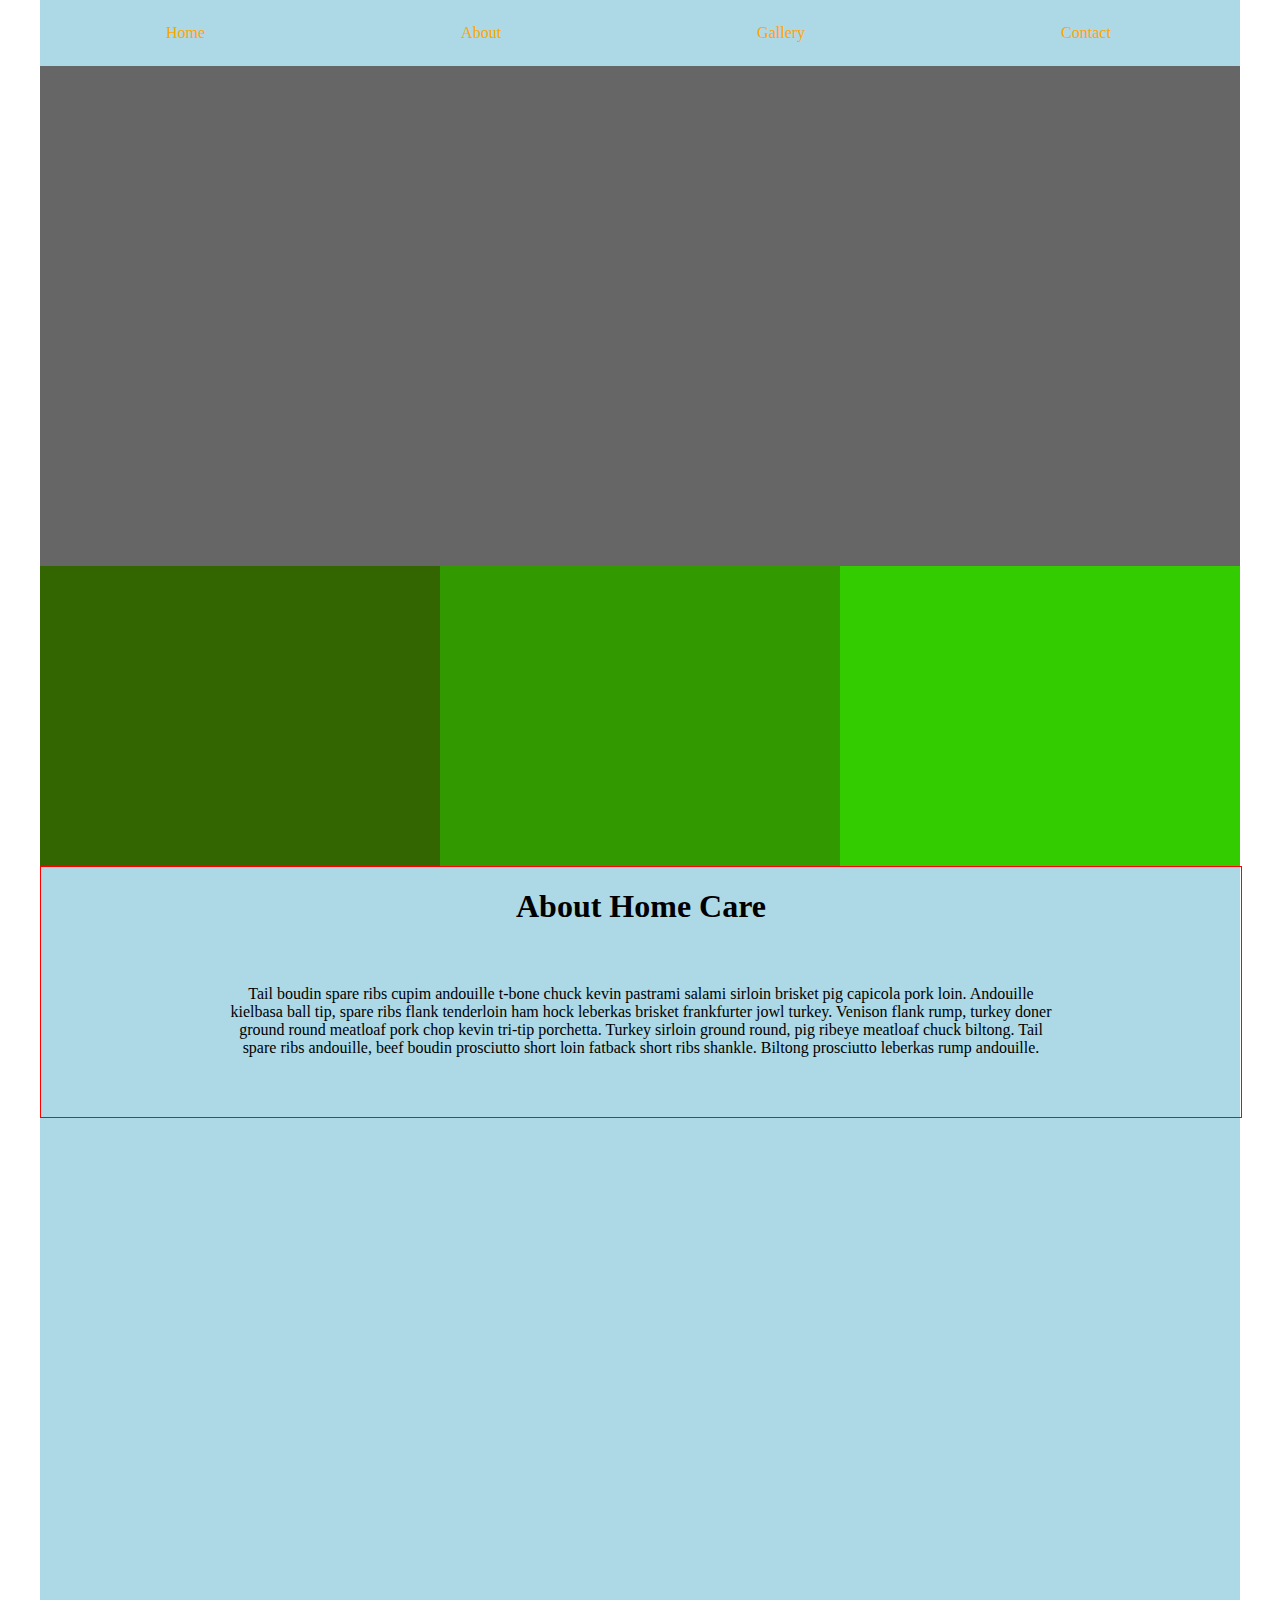
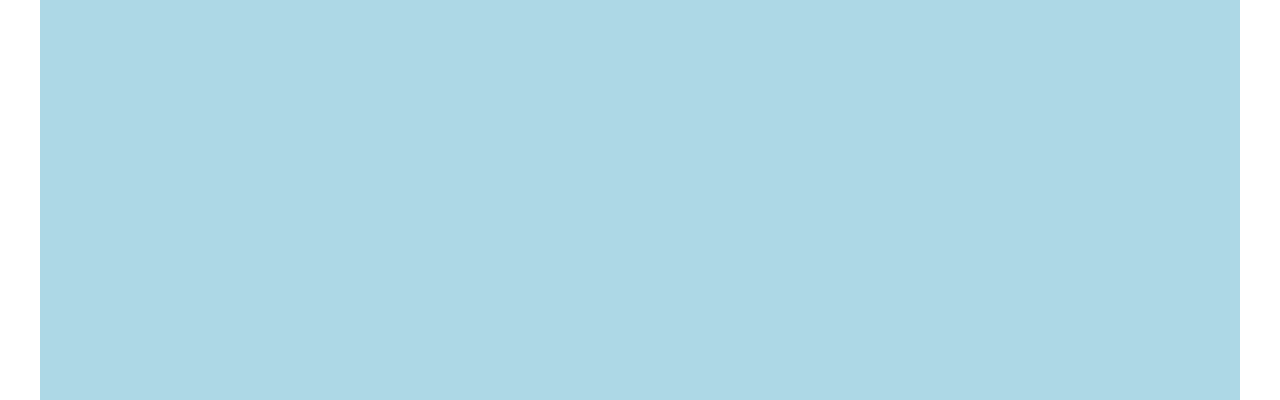
==== index.html @ f742dfc7 "commit html and css" ====
<!doctype html>
<html>
<head>
<meta http-equiv="Content-Type" content="text/html; charset=utf-8" /> 
<meta name="viewport" content="width=device-width, initial-scale=1, maximum-scale=1" />
<meta charset="UTF-8">
<title>Home Care</title>
<link rel="stylesheet" type="text/css" href="css/style.css" />
</head>

<body>
		<div id="contener">

			<nav>
				<ul>
					<li><a href="#slide1">Home</a></li>
					<li><a href="#slide2">About</a></li>
					<li><a href="#slide3">Gallery</a></li>
					<li><a href="#slide4">Contact</a></li>
				</ul>
			</nav>
            
			<div id="banner">
            </div>
            
            <div id="about">
            
                    <section class="graph1"></section>
                    
                    <section class="graph2"></section>
                    
                    <section class="graph3"></section>
                    
                    <section class="description">
                    
                        <h1>About Home Care</h1>
                        <p>Tail boudin spare ribs cupim andouille t-bone chuck kevin pastrami salami sirloin brisket pig capicola pork loin. Andouille kielbasa ball tip, spare ribs flank tenderloin ham hock leberkas brisket frankfurter jowl turkey. Venison flank rump, turkey doner ground round meatloaf pork chop kevin tri-tip porchetta. Turkey sirloin ground round, pig ribeye meatloaf chuck biltong. Tail spare ribs andouille, beef boudin prosciutto short loin fatback short ribs shankle. Biltong prosciutto leberkas rump andouille.</p>
                        
                    </section>
            </div>
            
            
            <div id="gallery"></div>
            
            
            <div id="contact"></div>
            
            <footer></footer>
           
            
	
	







		</div>

</body>
</html>
---- css/style.css ----
#article, #cite, #blockquote, #section, #footer, #header, #nav, #section {
	display: block;
}


															/* {
															border: 1px red solid;}*/
body {
	width:1200px;
	height: 2000px;
	margin: 0 auto;
	font-size:16px;
}

#contener {
	background-color: lightblue;
	height: 2000px;
}

																/* Navigation*/

#nav {
	width:100%;
	position: fixed;
	top: 0px;
	left: 0px;
	text-align: center;
	background-color: rgba(242,242,242,1);
	box-shadow:0px 50px 60px -30px #222222;
	margin: 0 auto;
	text-emphasis:circle;
	

}

nav ul {
	list-style-type: none;
	padding: 0px;
	margin: 0px;
	
}

nav li {
	display: inline-block;
	padding: 2% 10.4999999999%;
	margin: 0px;
	
}

nav a {
	color: #FFA500;
	text-decoration: none;
	padding: 0px;
}

nav ul li a:hover {
		color: rgba(0,128,0,1.2);		
}

.no a:hover img {
		color: rgba(0,128,0,1);
		-webkit-transform: scale(2.5);
		-moz-transform: scale(2.5);
		-o-transform: scale(2.5);
		transform: scale(2.5);
}

nav a active {
		color: rgba(0,128,0,1);
		text-decoration:underline;
}
														/* Navigation END */
														
														

															/*BANNER*/
															
#banner {
	background-color:rgba(102,102,102,1);
	width: 100%;
	height: 500px;
}
														/*BANNER END*/
														
														/*ABOUT*/
														
#about {
	
	width: 100%;
	height: 600px;
	margin: 0px;
	padding:: 0px;
	
	}
	
	 .graph1 {
		background-color:rgba(51,102,0,1);
		width: 33.333333333333%;
		height:300px;
		float:left;
		
		}	
		
	.graph2 {
		background-color:rgba(51,153,0,1);
		width: 33.33333333333%;
		height:300px;
		float:left;
		}				
		
	.graph3 {
		background-color:rgba(51,204,0,1);
		width: 33.3333333333%;
		height:300px;
		float:left;
		}	
		
		section.description {
			width: 100%;
			display:block;
			text-align:center;
			margin-top: 10%;
			border: 1px red solid;
			clear: both;
			}	
			
		p {
			display:block;
			width: 70%;
			margin: 5% auto 5% auto;
			text-justify:distribute; 
		}
		
			
		 															
														/*ABOUT  END*/
														
														/*GALLERY*/
														
														/*GALLERY END*/
														
														/*CONTACT*/
														/*CONTACT END*/
														
														
														/*FOOTER*/	
														/*FOOTER END*/
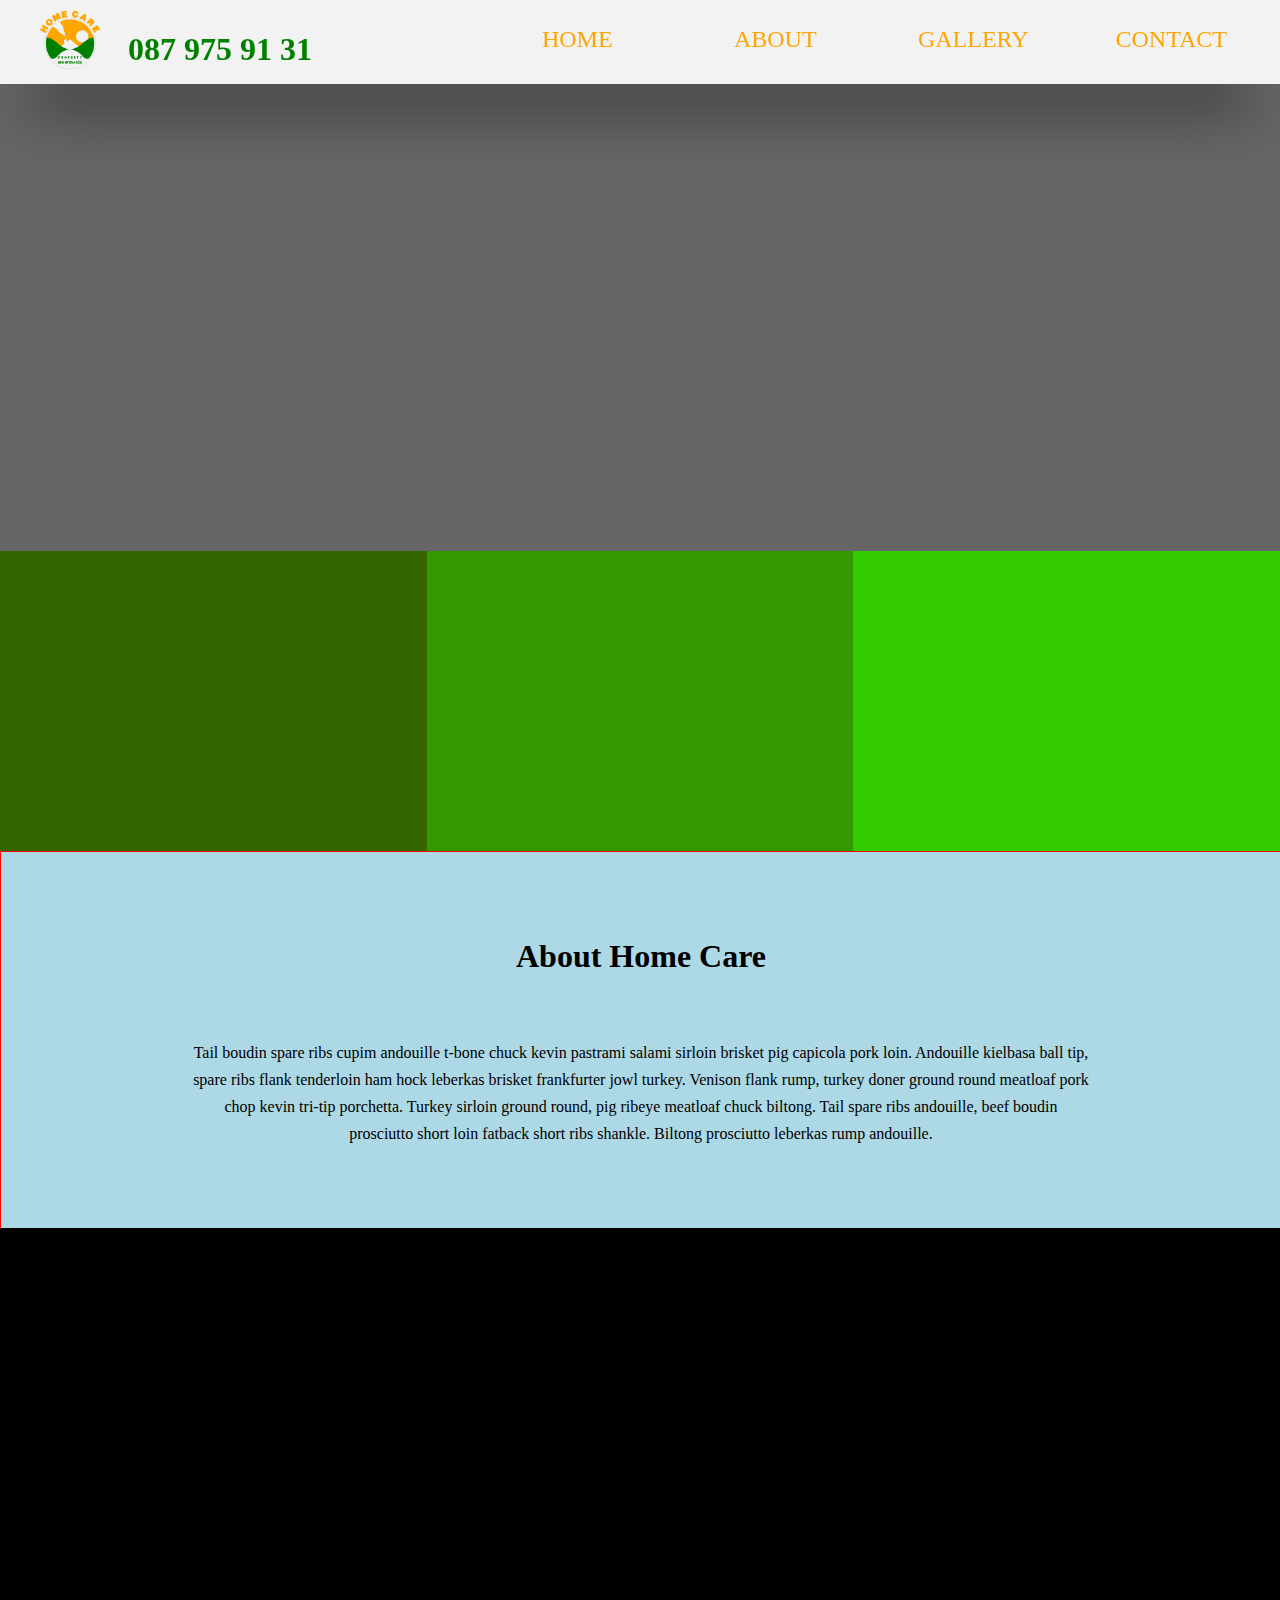
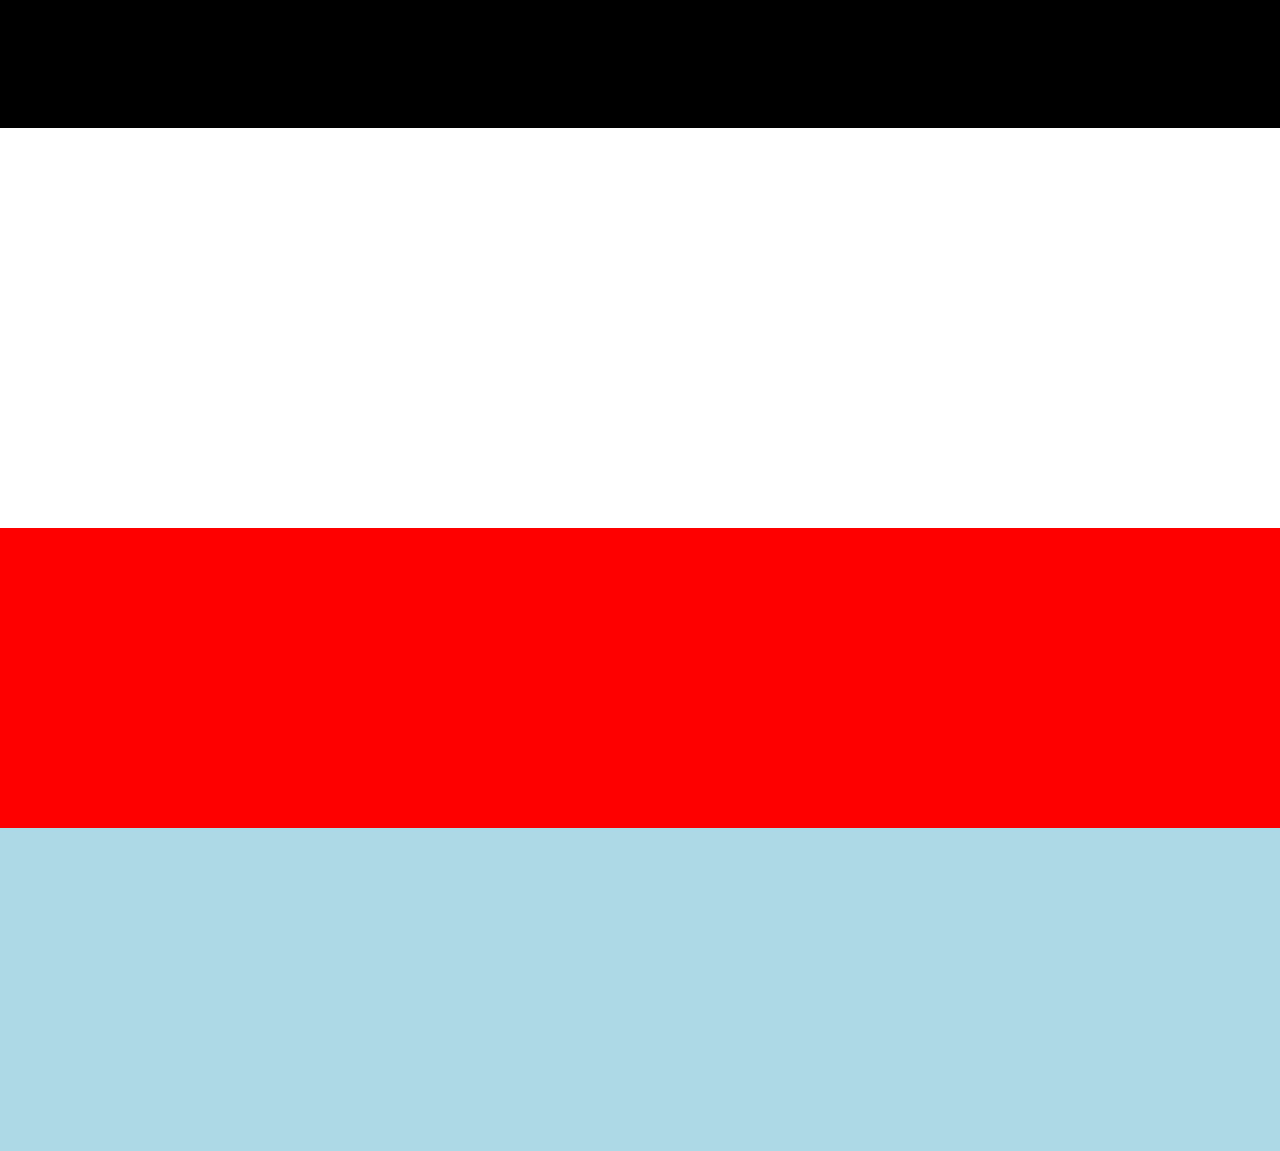
==== commit f755b5d7: "TOMASZ 20:07 COMMIT" ====
--- a/index.html
+++ b/index.html
@@ -11,12 +11,17 @@
 <body>
 		<div id="contener">
 
+			<div id="logotop">
+				<img src="images/logo.png" alt="Logo">
+				<h2><a href="tel:[+353879759131]">087 975 91 31</a></h2>
+			</div>
+
 			<nav>
 				<ul>
-					<li><a href="#slide1">Home</a></li>
-					<li><a href="#slide2">About</a></li>
-					<li><a href="#slide3">Gallery</a></li>
-					<li><a href="#slide4">Contact</a></li>
+					<li><a href="#banner">Home</a></li>
+					<li><a href="#about">About</a></li>
+					<li><a href="#gallery">Gallery</a></li>
+					<li><a href="#contact">Contact</a></li>
 				</ul>
 			</nav>
             
@@ -45,7 +50,7 @@
             
             <div id="contact"></div>
             
-            <footer></footer>
+            <div id="footer"></div>
            
             
 	
--- a/css/style.css
+++ b/css/style.css
@@ -6,29 +6,62 @@
 															/* {
 															border: 1px red solid;}*/
 body {
-	width:1200px;
-	height: 2000px;
+	width:100%;
+	height: 2700px;
 	margin: 0 auto;
-	font-size:16px;
+	font-size: 100%;
 }
 
 #contener {
 	background-color: lightblue;
-	height: 2000px;
+	height: 100%;
 }
 
 																/* Navigation*/
 
-#nav {
+#logotop img {
+	width: 5%;
+	z-index: 1;
+	position: fixed;
+	top: 1%;
+	left: 3%;
+	
+}	
+
+#logotop h2 {
+	width: 25%;
+	display: block;
+	margin: 1% 0 1% 0;
+	z-index: 2;
+	position: fixed;
+	top: 2%;
+	left: 10%;
+	font-size: 2em;
+	
+}	
+
+#logotop h2 a {
+	text-decoration: none;
+	color: green;
+}
+
+#logotop h2 a:hover {
+	color: orange;
+}
+
+
+nav {
 	width:100%;
 	position: fixed;
 	top: 0px;
 	left: 0px;
-	text-align: center;
+	text-align: right;
+	text-transform: uppercase;
+	font-size: 150%;
 	background-color: rgba(242,242,242,1);
 	box-shadow:0px 50px 60px -30px #222222;
 	margin: 0 auto;
-	text-emphasis:circle;
+	
 	
 
 }
@@ -41,9 +74,13 @@
 }
 
 nav li {
+	width: 13%;
 	display: inline-block;
-	padding: 2% 10.4999999999%;
-	margin: 0px;
+	margin: 2% 2% 2% 0;
+	overflow: hidden;
+	text-align: center;
+	
+	
 	
 }
 
@@ -54,20 +91,18 @@
 }
 
 nav ul li a:hover {
-		color: rgba(0,128,0,1.2);		
-}
-
-.no a:hover img {
-		color: rgba(0,128,0,1);
-		-webkit-transform: scale(2.5);
+		color: rgba(0,128,0,1.2);
+		text-transform: uppercase;
+		font-weight: bolder;				
+		/*-webkit-transform: scale(2.5);
 		-moz-transform: scale(2.5);
 		-o-transform: scale(2.5);
-		transform: scale(2.5);
-}
-
-nav a active {
+		transform: scale(2.5);*/
+}
+
+nav a:active {
 		color: rgba(0,128,0,1);
-		text-decoration:underline;
+		text-decoration: blink;
 }
 														/* Navigation END */
 														
@@ -77,6 +112,7 @@
 															
 #banner {
 	background-color:rgba(102,102,102,1);
+	margin-top: 4%;
 	width: 100%;
 	height: 500px;
 }
@@ -115,11 +151,13 @@
 		float:left;
 		}	
 		
-		section.description {
+		.description {
 			width: 100%;
 			display:block;
 			text-align:center;
 			margin-top: 10%;
+			padding-top: 5%;
+			padding-bottom: 5%;
 			border: 1px red solid;
 			clear: both;
 			}	
@@ -128,22 +166,44 @@
 			display:block;
 			width: 70%;
 			margin: 5% auto 5% auto;
-			text-justify:distribute; 
+			text-align: center;
+			line-height: 170%;
 		}
-		
+																	
+														/*ABOUT  END*/
+														
+														/*GALLERY*/
+		#gallery {
+			background-color: black;
+			width: 100%;
+			height: 500px;
+			margin-top: 6%;
+			padding: 0;
+		}
+	
+														
+														/*GALLERY END*/
+														
+														/*CONTACT*/
+		#contact {
+			background-color: white;
+			width: 100%;
+			height: 400px;
+			margin: 0;
+			padding: 0;
+
+		}
+
+														/*CONTACT END*/
+														
+														
+														/*FOOTER*/
+		#footer {
+			background-color: red;
+			width: 100%;
+			height: 300px;
 			
-		 															
-														/*ABOUT  END*/
-														
-														/*GALLERY*/
-														
-														/*GALLERY END*/
-														
-														/*CONTACT*/
-														/*CONTACT END*/
-														
-														
-														/*FOOTER*/	
+		}	
 														/*FOOTER END*/
 															
 															
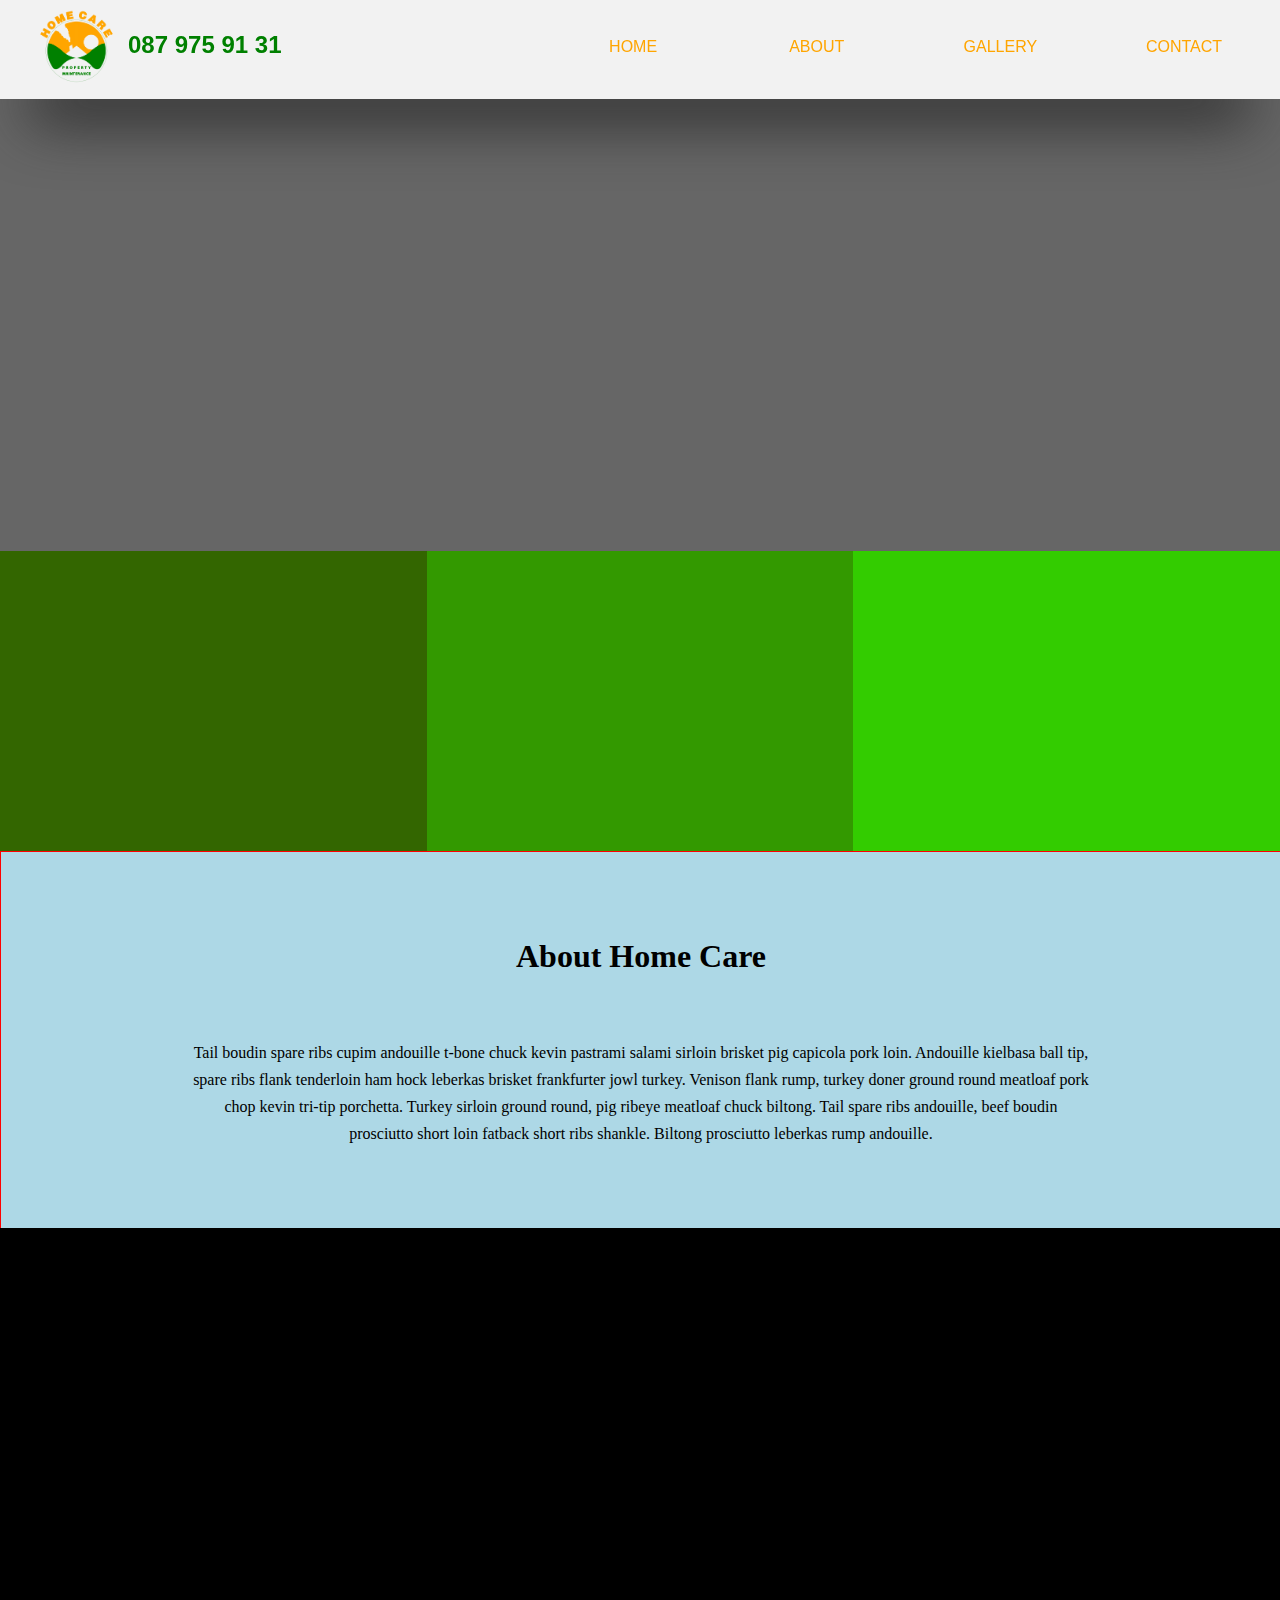
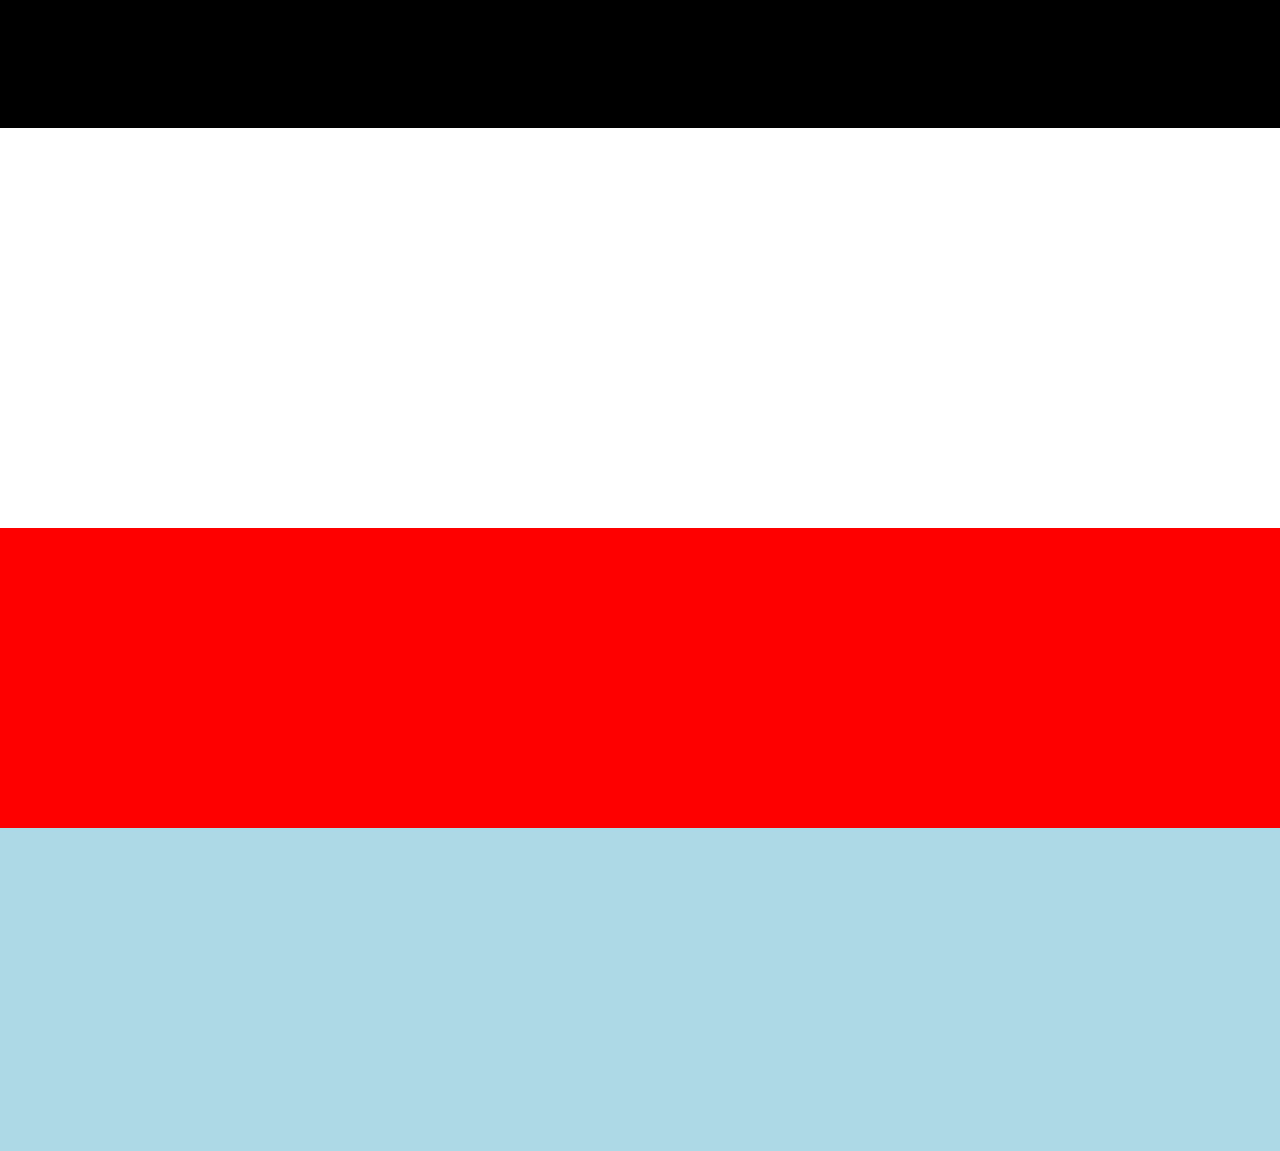
==== commit 317581b6: "add new folder and new image changes done in css and html" ====
--- a/index.html
+++ b/index.html
@@ -6,6 +6,7 @@
 <meta charset="UTF-8">
 <title>Home Care</title>
 <link rel="stylesheet" type="text/css" href="css/style.css" />
+<link rel="shortcut icon" href="images/logohc.ico" />
 </head>
 
 <body>
@@ -17,7 +18,7 @@
 			</div>
 
 			<nav>
-				<ul>
+				<ul class="navigation">
 					<li><a href="#banner">Home</a></li>
 					<li><a href="#about">About</a></li>
 					<li><a href="#gallery">Gallery</a></li>
--- a/css/style.css
+++ b/css/style.css
@@ -10,6 +10,7 @@
 	height: 2700px;
 	margin: 0 auto;
 	font-size: 100%;
+
 }
 
 #contener {
@@ -17,10 +18,21 @@
 	height: 100%;
 }
 
+@font-face {
+  font-family: 'ArchivoBlack-Regular';
+  	src:url('/fonts/ArchivoBlack/ArchivoBlack-Regular.eot');
+  	src:url('/fonts/ArchivoBlack/ArchivoBlack-Regular.eot?#iefix') format('embedded-opentype'),
+       	url('/fonts/ArchivoBlack/ArchivoBlack-Regular.woff') format('woff'),
+       	url('/fonts/ArchivoBlack/ArchivoBlack-Regular.ttf') format('truetype'),
+       	url('/fonts/ArchivoBlack/ArchivoBlack-Regular.svg#ArchivoBlack-Regular') format('svg');
+	   	font-weight: normal;
+	   	font-style: normal;
+}
+
 																/* Navigation*/
 
 #logotop img {
-	width: 5%;
+	width: 6%;
 	z-index: 1;
 	position: fixed;
 	top: 1%;
@@ -36,19 +48,31 @@
 	position: fixed;
 	top: 2%;
 	left: 10%;
-	font-size: 2em;
+	font-size: 1.5rem;
+	font-family: "ArchivoBlack", sans-serif; 
 	
 }	
 
 #logotop h2 a {
 	text-decoration: none;
 	color: green;
+	-webkit-transition: all .5s ease-in-out;
+	-moz-trazsition: all .5s ease-in-out;
+	-o-transition: all .5s ease-in-out;
+	transition: all .5s ease-in-out;
 }
 
 #logotop h2 a:hover {
 	color: orange;
-}
-
+		-webkit-border-radius: 2px 2px 2px 2px;
+		-moz-border-radius: 2px 2px 2px 2px;
+		border-radius: 2px 2px 2px 2px;
+		
+}
+
+#logotop h2 a:active {
+		text-shadow: -3px 3px 10px black, 3px -3px 10px black;
+}
 
 nav {
 	width:100%;
@@ -57,11 +81,13 @@
 	left: 0px;
 	text-align: right;
 	text-transform: uppercase;
-	font-size: 150%;
+	font-weight: lighter;
+	font-size: 100%;
 	background-color: rgba(242,242,242,1);
 	box-shadow:0px 50px 60px -30px #222222;
 	margin: 0 auto;
-	
+	font-family: "ArchivoBlack", sans-serif;
+	padding-bottom: 1%;
 	
 
 }
@@ -76,7 +102,7 @@
 nav li {
 	width: 13%;
 	display: inline-block;
-	margin: 2% 2% 2% 0;
+	margin: 3% 1% 2% 0;
 	overflow: hidden;
 	text-align: center;
 	
@@ -88,21 +114,25 @@
 	color: #FFA500;
 	text-decoration: none;
 	padding: 0px;
+	-webkit-transition: all .3s ease-in-out;
+	-moz-trazsition: all .3s ease-in-out;
+	-o-transition: all .3s ease-in-out;
+	transition: all .3s ease-in-out;
 }
 
 nav ul li a:hover {
 		color: rgba(0,128,0,1.2);
-		text-transform: uppercase;
-		font-weight: bolder;				
-		/*-webkit-transform: scale(2.5);
-		-moz-transform: scale(2.5);
-		-o-transform: scale(2.5);
-		transform: scale(2.5);*/
+						
 }
 
 nav a:active {
 		color: rgba(0,128,0,1);
-		text-decoration: blink;
+		box-shadow: 0px 0px 20px 0px #FFCC66;
+		-webkit-border-radius: 2px 2px 2px 2px;
+		-moz-border-radius: 2px 2px 2px 2px;
+		border-radius: 2px 2px 2px 2px;
+		text-shadow: -3px 3px 10px green, 3px -3px 10px green;
+		
 }
 														/* Navigation END */
 														
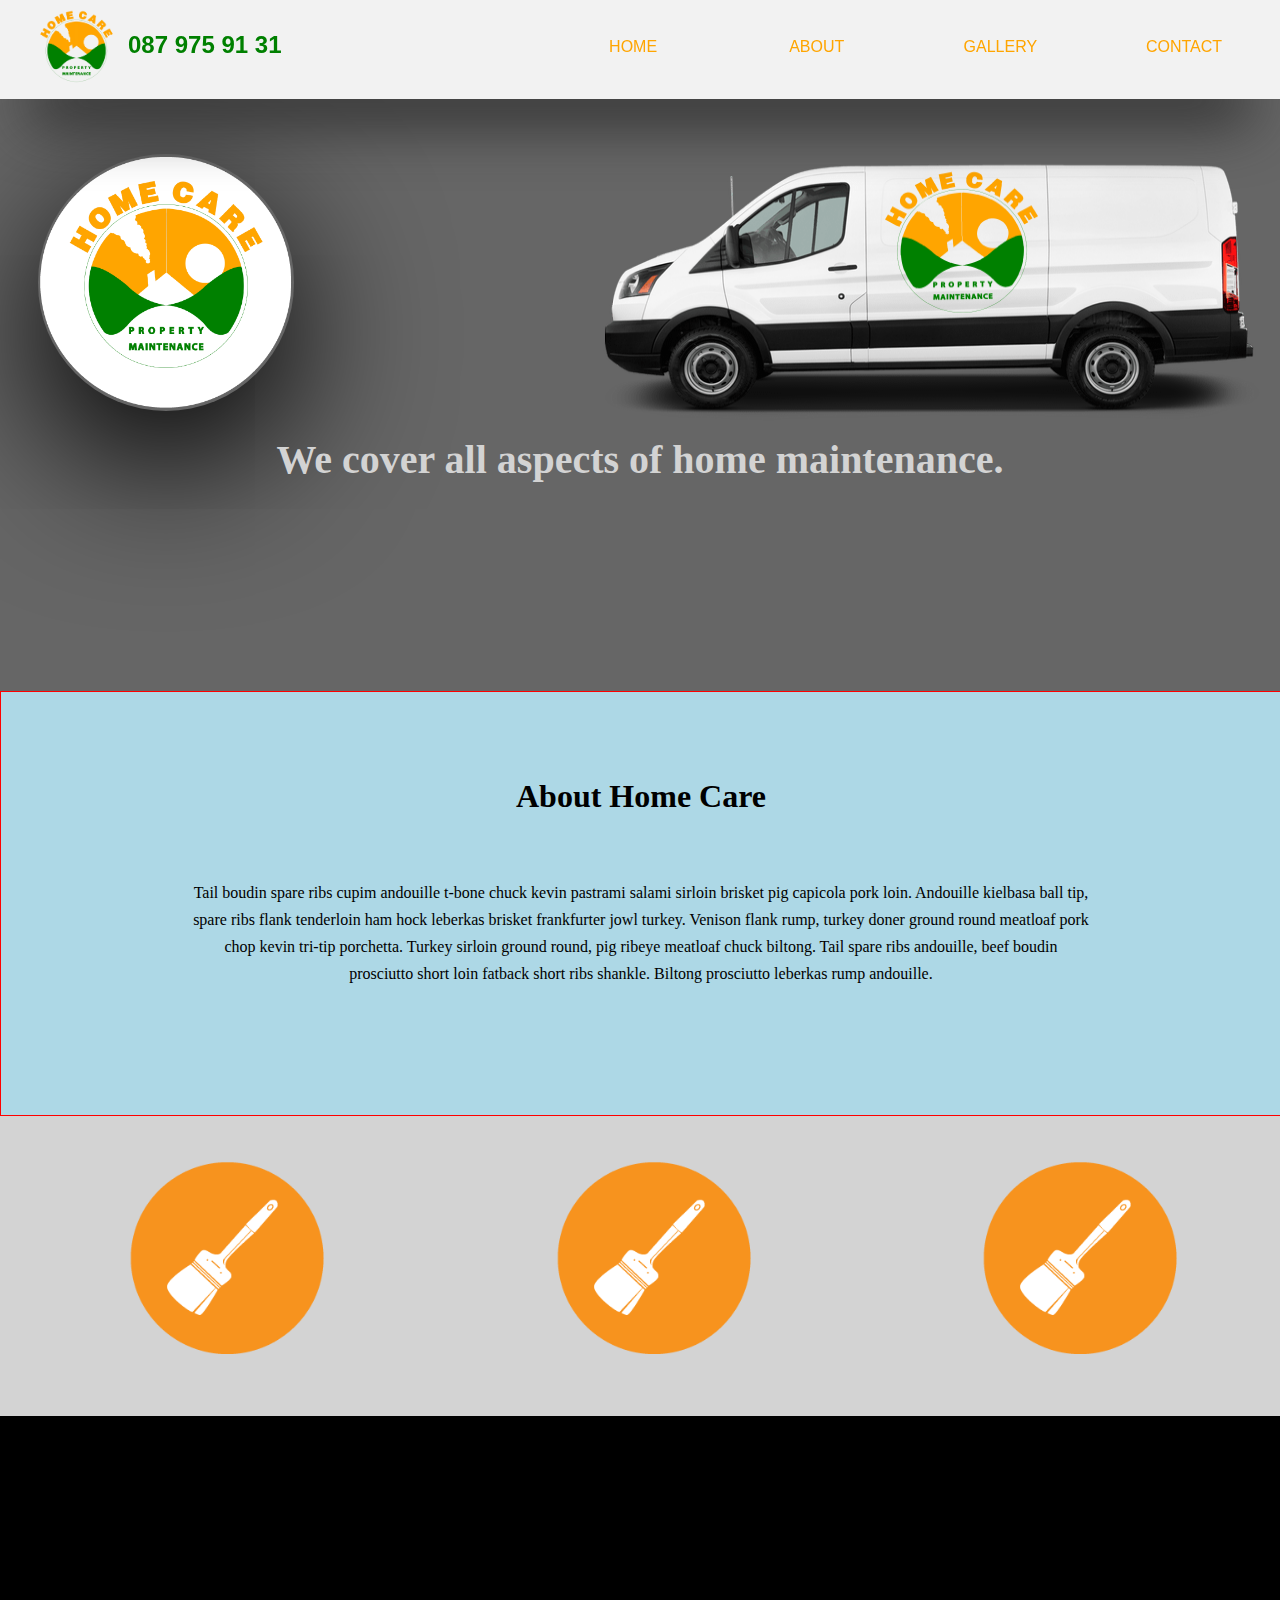
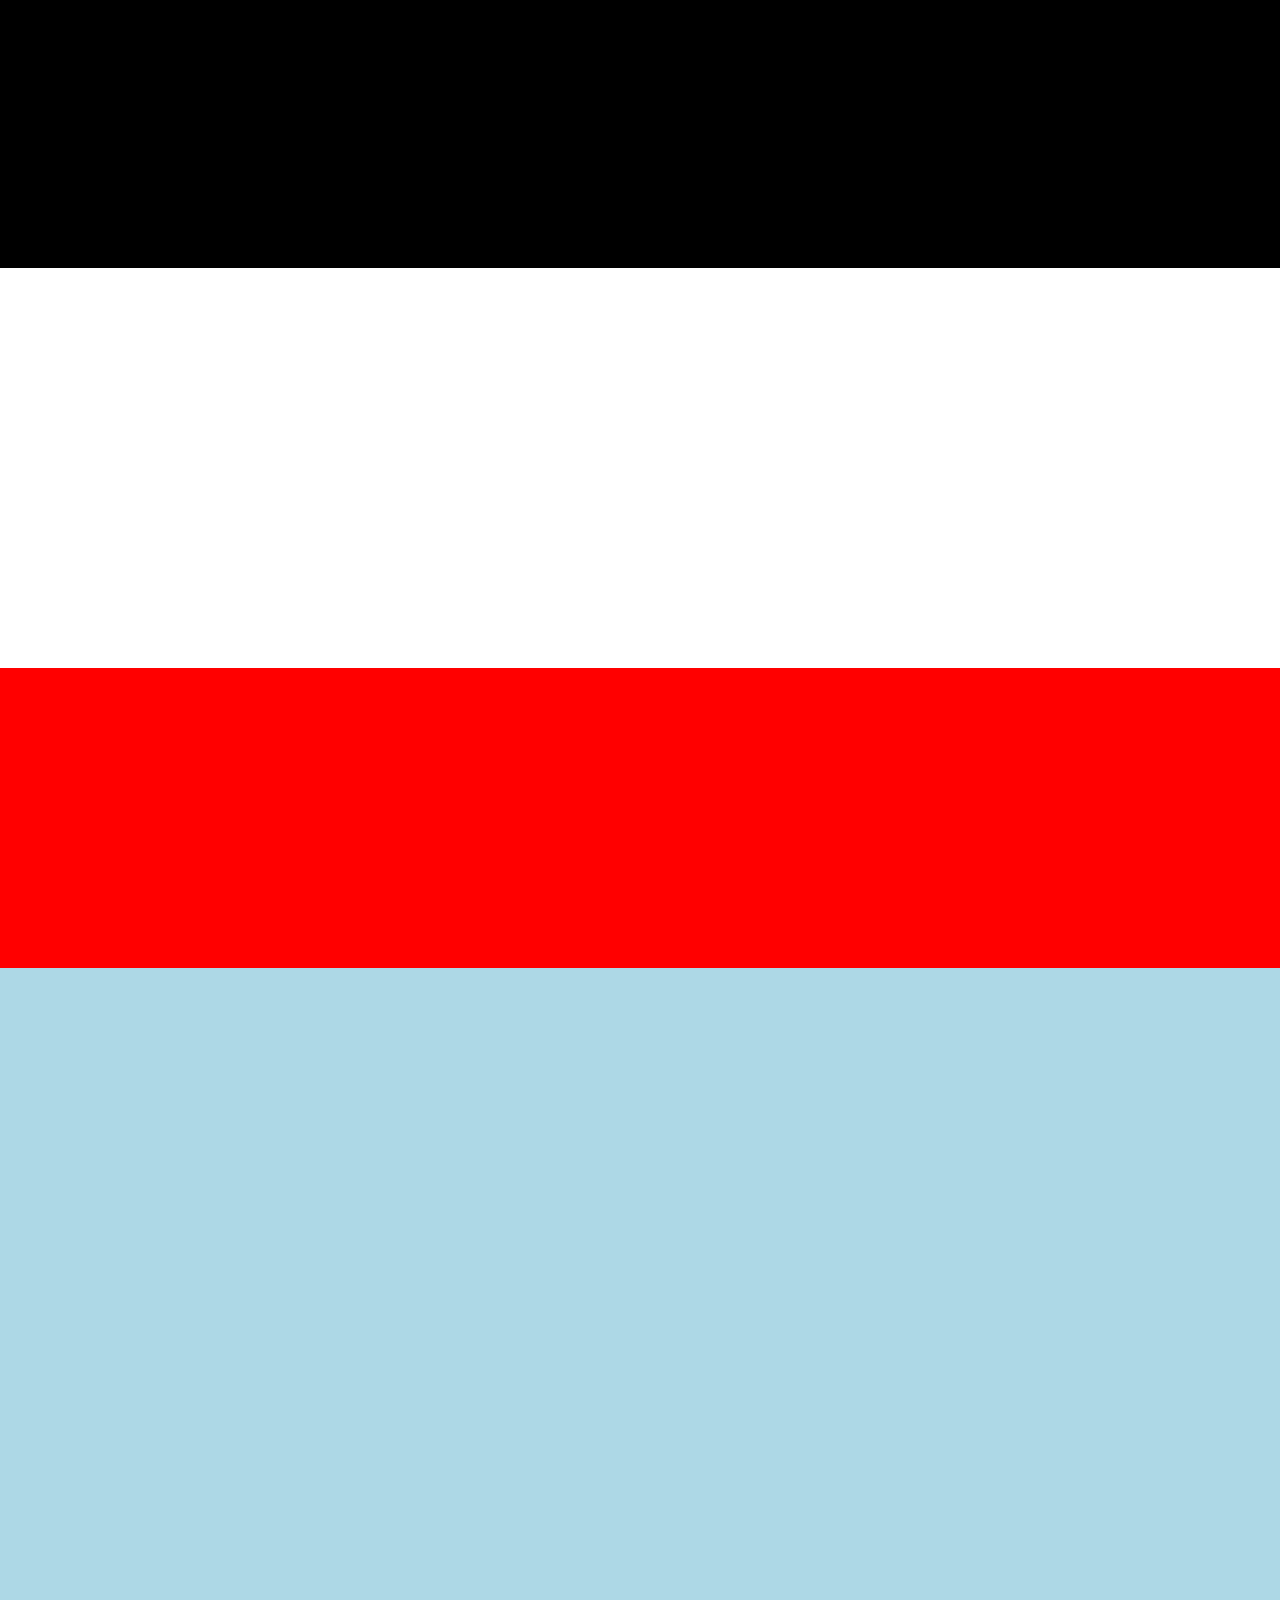
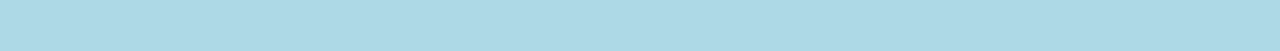
==== commit ca04941e: "adding images updated css html" ====
--- a/index.html
+++ b/index.html
@@ -27,22 +27,36 @@
 			</nav>
             
 			<div id="banner">
+				<img class="biglogo" src="images/logowhite.png" alt="Logo">
+				<img class="van" src="images/van.png" alt="White van">
+				<h1>We cover all aspects of home maintenance.</h1>
             </div>
             
             <div id="about">
-            
-                    <section class="graph1"></section>
-                    
-                    <section class="graph2"></section>
-                    
-                    <section class="graph3"></section>
-                    
-                    <section class="description">
+
+            		<section class="description">
                     
                         <h1>About Home Care</h1>
                         <p>Tail boudin spare ribs cupim andouille t-bone chuck kevin pastrami salami sirloin brisket pig capicola pork loin. Andouille kielbasa ball tip, spare ribs flank tenderloin ham hock leberkas brisket frankfurter jowl turkey. Venison flank rump, turkey doner ground round meatloaf pork chop kevin tri-tip porchetta. Turkey sirloin ground round, pig ribeye meatloaf chuck biltong. Tail spare ribs andouille, beef boudin prosciutto short loin fatback short ribs shankle. Biltong prosciutto leberkas rump andouille.</p>
                         
                     </section>
+            
+                    <section class="graph1">
+                    	<img src="images/paintbrush.png" alt="vector image paint brush">
+
+                    </section>
+                    
+                    <section class="graph2">
+                    	<img src="images/paintbrush.png" alt="vector image paint brush">
+
+                    </section>
+                    
+                    <section class="graph3">
+                    	<img src="images/paintbrush.png" alt="vector image paint brush">
+
+                    </section>
+                    
+                    
             </div>
             
             
--- a/css/style.css
+++ b/css/style.css
@@ -7,7 +7,7 @@
 															border: 1px red solid;}*/
 body {
 	width:100%;
-	height: 2700px;
+	height: 3200px;
 	margin: 0 auto;
 	font-size: 100%;
 
@@ -144,7 +144,37 @@
 	background-color:rgba(102,102,102,1);
 	margin-top: 4%;
 	width: 100%;
-	height: 500px;
+	height: 20%;
+}
+
+#banner img.van {
+	width: 671px;
+	height: 281px;
+	float: right;
+	margin: 7% 1% 0 0;
+
+}
+
+#banner img.biglogo {
+	width: 20%;
+	float: left;
+	margin: 8% 0% 2% 3%;
+	z-index: 1;
+	border-radius: 999px;
+	/*-webkit-box-shadow: 10px 20px 30px 20px black;
+	-moz-box-shadow: 10px 20px 30px 20px black;*/
+	box-shadow: 0px 50px 150px 1px black;
+
+}
+
+#banner h1 {
+	display: block;
+	clear: both;
+	width: 100%;
+	text-align: center;
+	color: lightgray;
+	font-size: 40px;
+
 }
 														/*BANNER END*/
 														
@@ -160,32 +190,58 @@
 	}
 	
 	 .graph1 {
-		background-color:rgba(51,102,0,1);
+		background-color: lightgray;
 		width: 33.333333333333%;
 		height:300px;
-		float:left;
-		
+		float:left;	
 		}	
+
+		.graph1 img {
+			width: 200px;
+			height: 200px;
+			display: block;
+			position: inherit;
+			padding: 10% 30%;
+			
+		}
 		
 	.graph2 {
-		background-color:rgba(51,153,0,1);
+		background-color:lightgray;
 		width: 33.33333333333%;
 		height:300px;
 		float:left;
-		}				
+		}	
+
+		.graph2 img {
+			width: 200px;
+			height: 200px;
+			display: block;
+			position: inherit;
+			padding: 10% 30%;
+			
+		}			
 		
 	.graph3 {
-		background-color:rgba(51,204,0,1);
+		background-color:lightgray;
 		width: 33.3333333333%;
 		height:300px;
 		float:left;
-		}	
+		}
+
+		.graph3 img {
+			width: 200px;
+			height: 200px;
+			display: block;
+			position: inherit;
+			padding: 10% 30%;
+			
+		}				
 		
 		.description {
 			width: 100%;
 			display:block;
 			text-align:center;
-			margin-top: 10%;
+			margin-top: 0%;
 			padding-top: 5%;
 			padding-bottom: 5%;
 			border: 1px red solid;
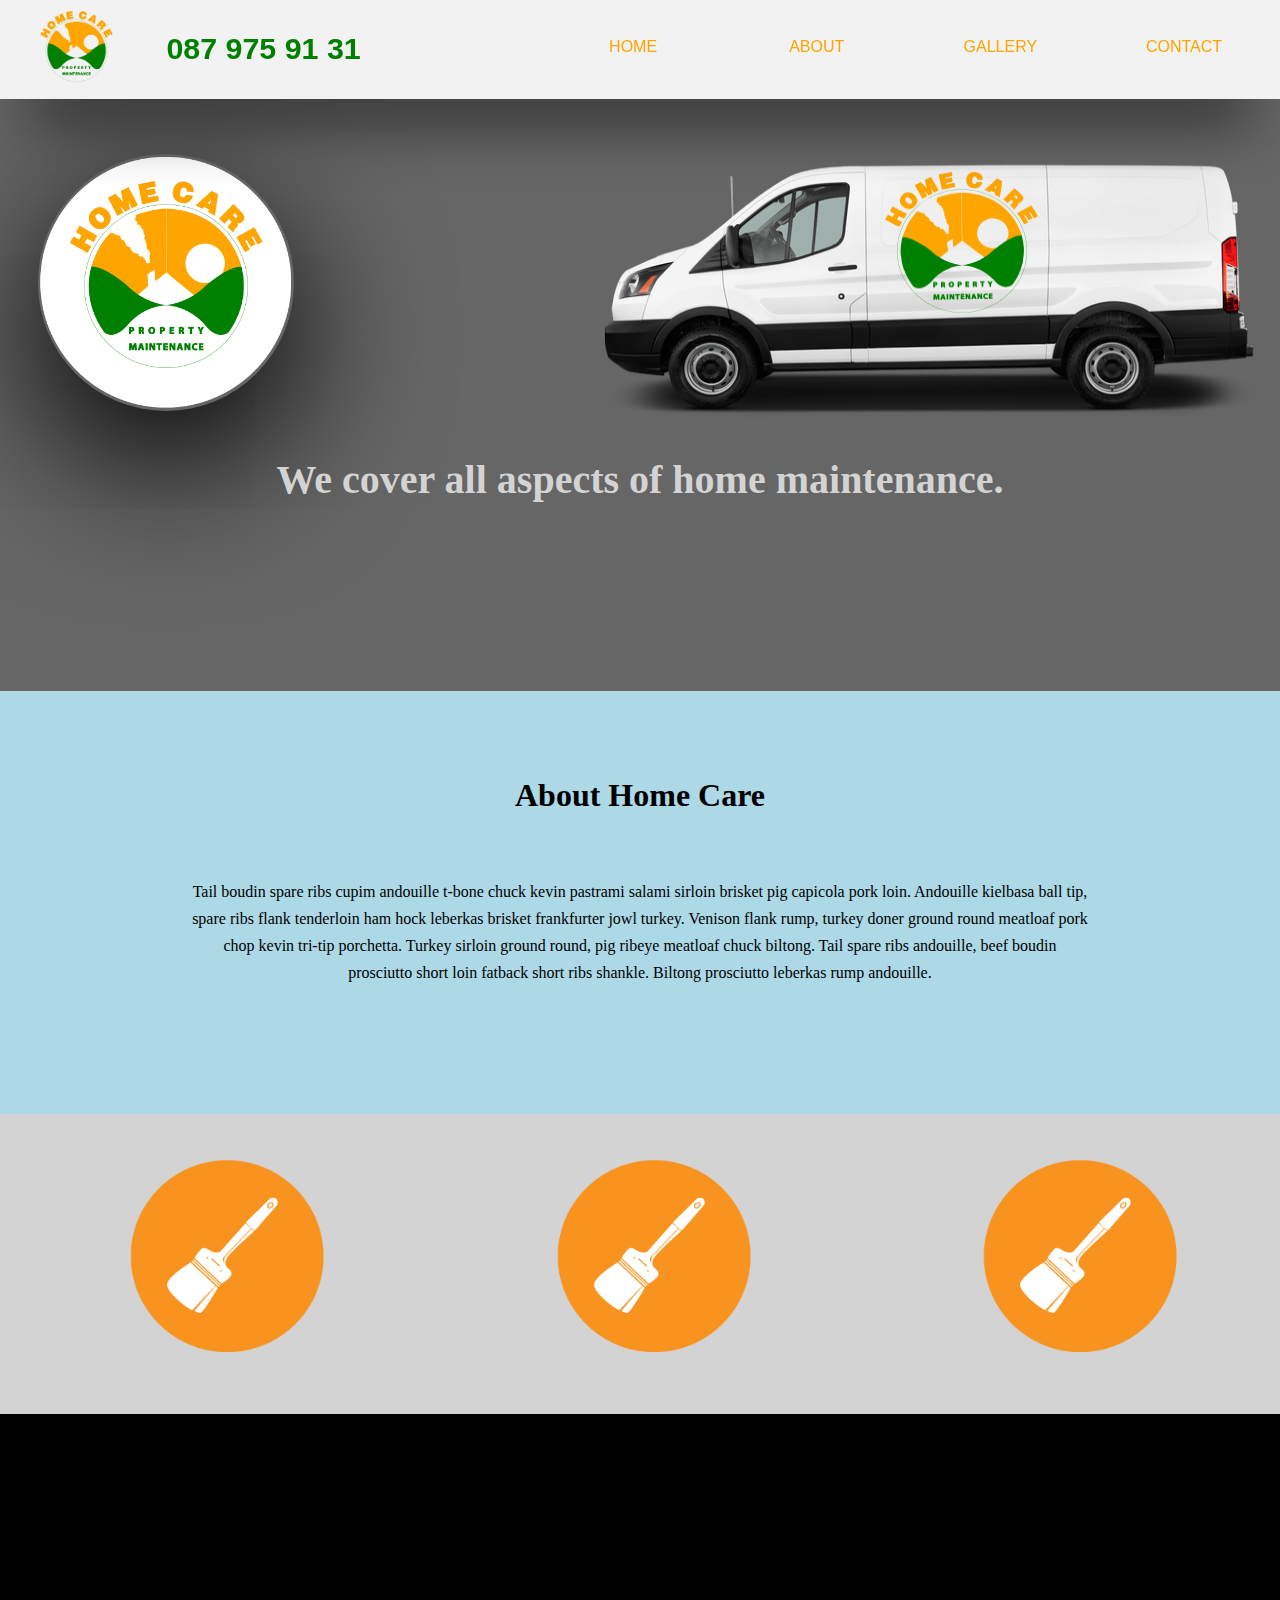
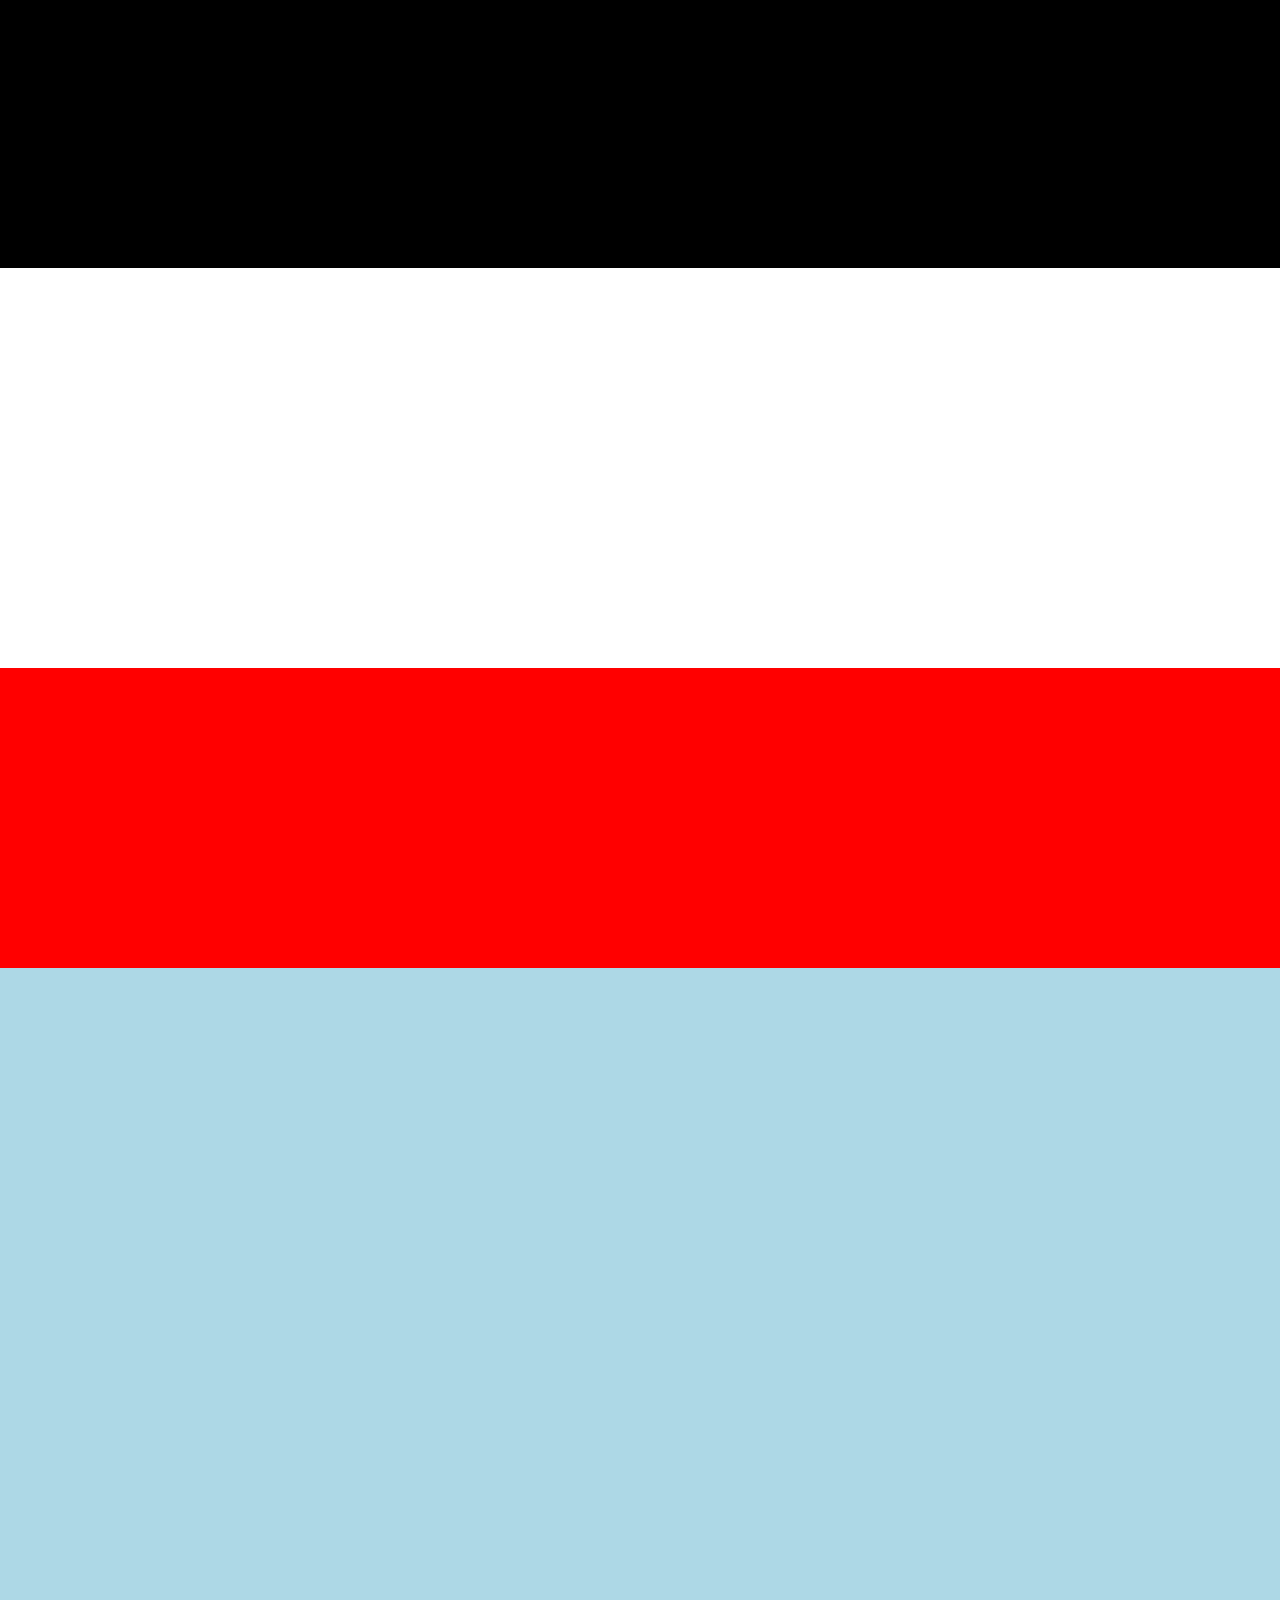
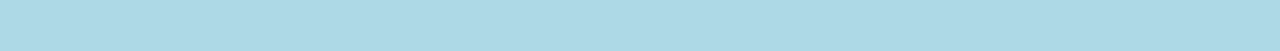
==== commit b4826bd0: "last update css nad html" ====
--- a/index.html
+++ b/index.html
@@ -7,6 +7,7 @@
 <title>Home Care</title>
 <link rel="stylesheet" type="text/css" href="css/style.css" />
 <link rel="shortcut icon" href="images/logohc.ico" />
+
 </head>
 
 <body>
--- a/css/style.css
+++ b/css/style.css
@@ -41,14 +41,14 @@
 }	
 
 #logotop h2 {
-	width: 25%;
+	width: 27%;
 	display: block;
 	margin: 1% 0 1% 0;
 	z-index: 2;
 	position: fixed;
 	top: 2%;
-	left: 10%;
-	font-size: 1.5rem;
+	left: 13%;
+	font-size: 1.9rem;
 	font-family: "ArchivoBlack", sans-serif; 
 	
 }	
@@ -174,6 +174,8 @@
 	text-align: center;
 	color: lightgray;
 	font-size: 40px;
+	padding-top: 20px;
+
 
 }
 														/*BANNER END*/
@@ -186,6 +188,7 @@
 	height: 600px;
 	margin: 0px;
 	padding:: 0px;
+	
 	
 	}
 	
@@ -244,8 +247,8 @@
 			margin-top: 0%;
 			padding-top: 5%;
 			padding-bottom: 5%;
-			border: 1px red solid;
 			clear: both;
+
 			}	
 			
 		p {
@@ -266,6 +269,9 @@
 			margin-top: 6%;
 			padding: 0;
 		}
+
+		.galleria { width: 700px; height: 400px; background: #000;
+		 }
 	
 														
 														/*GALLERY END*/
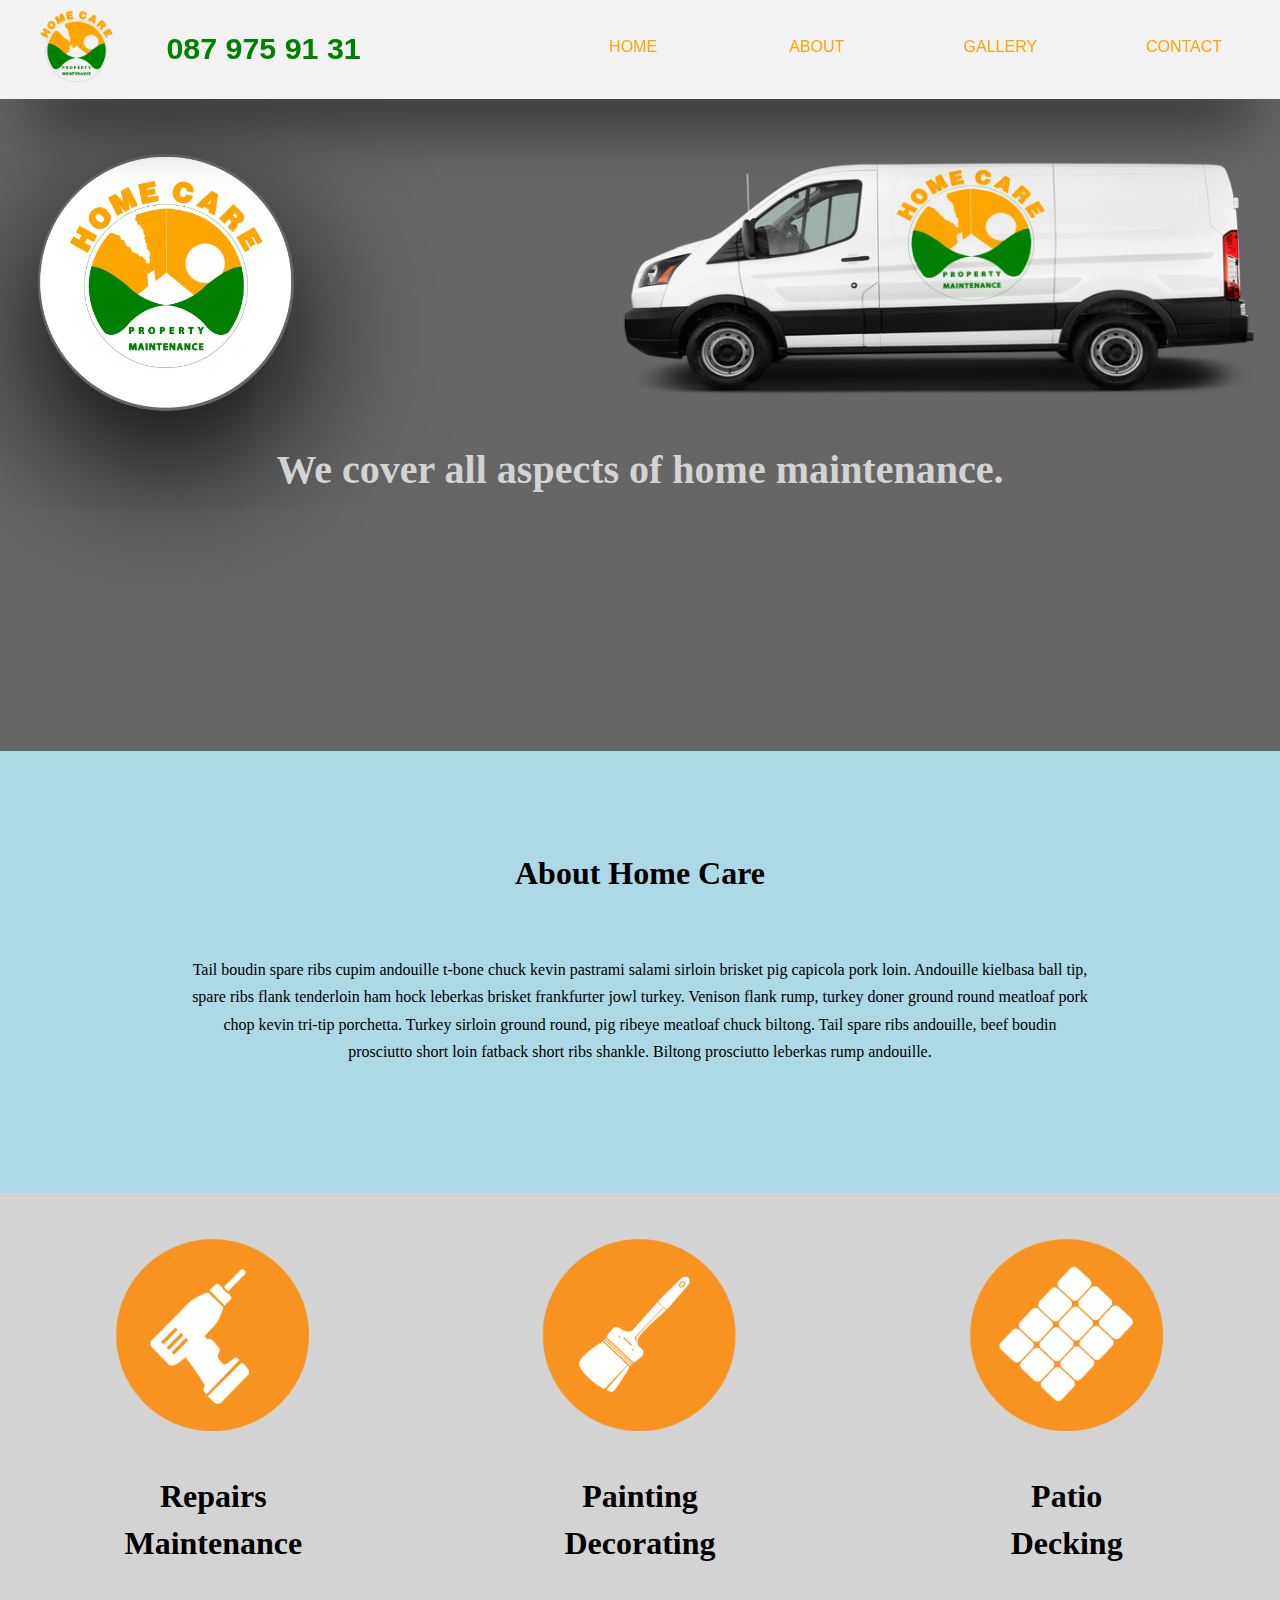
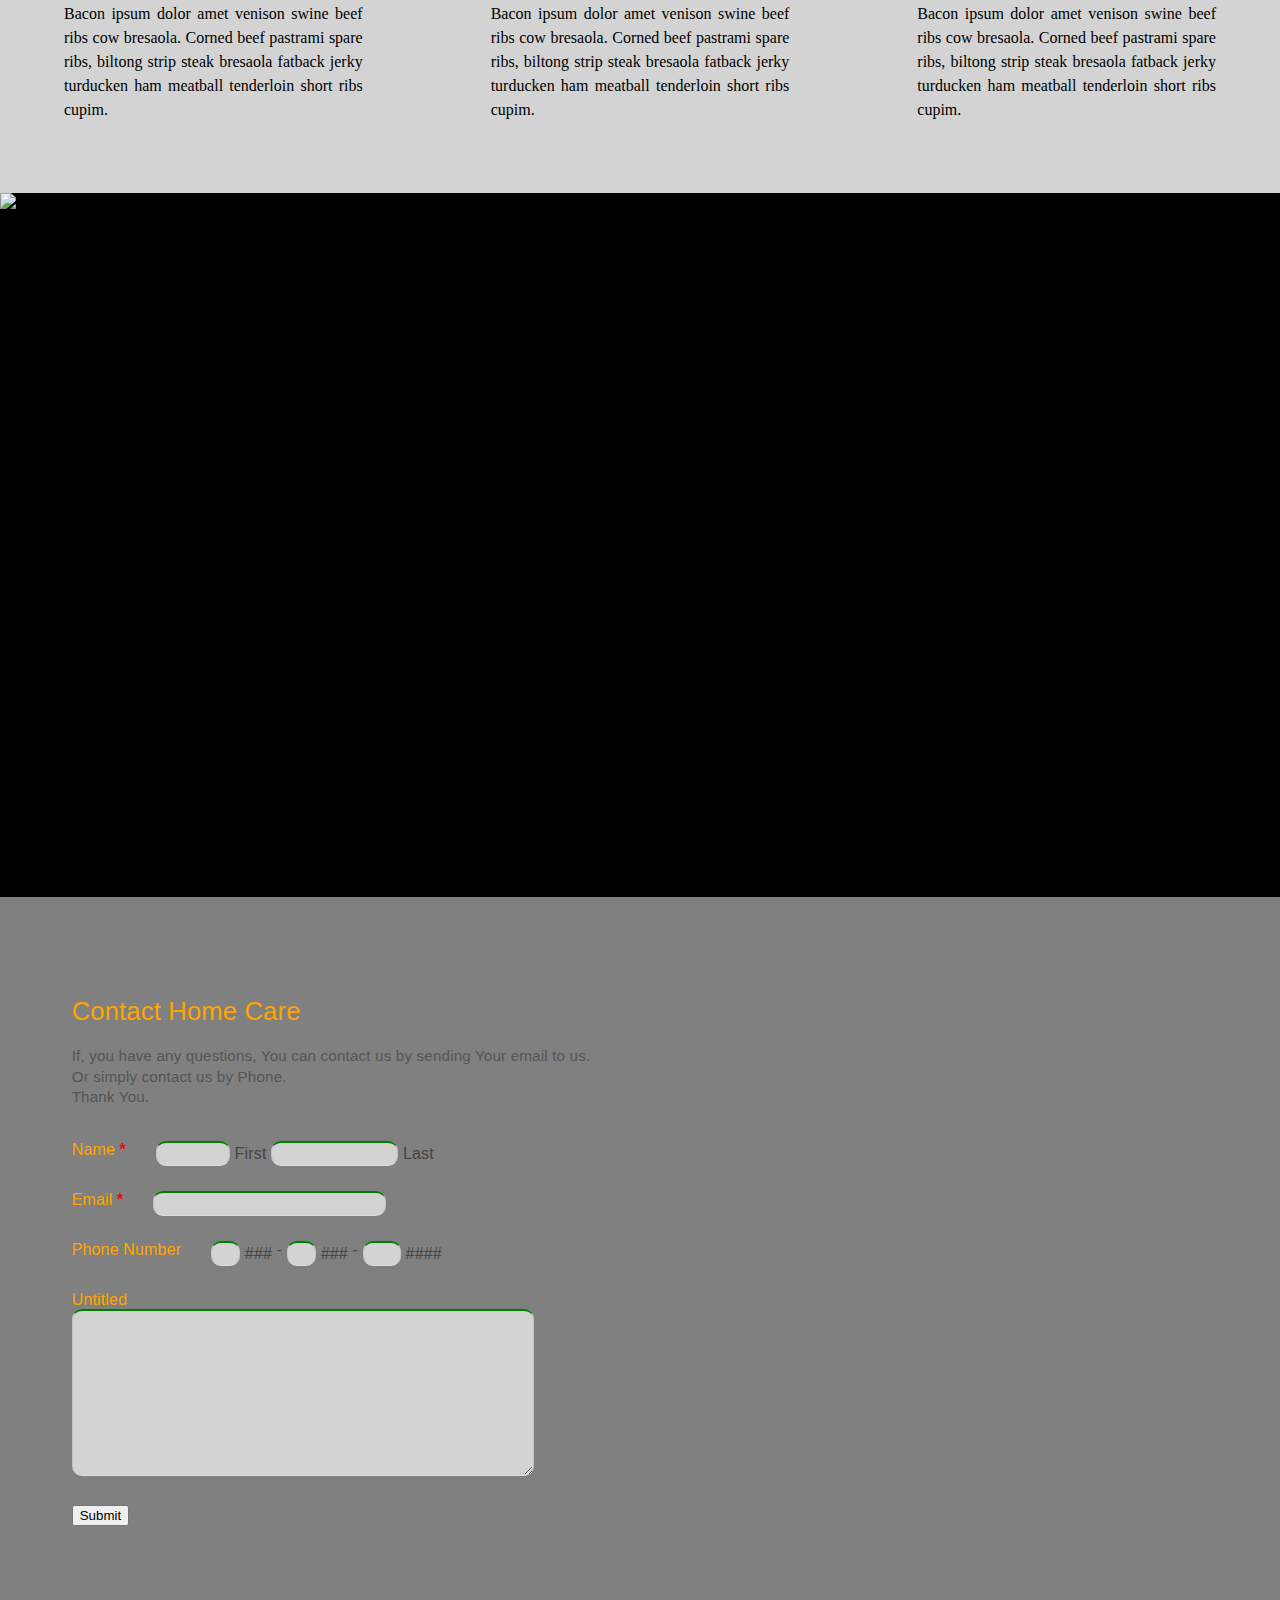
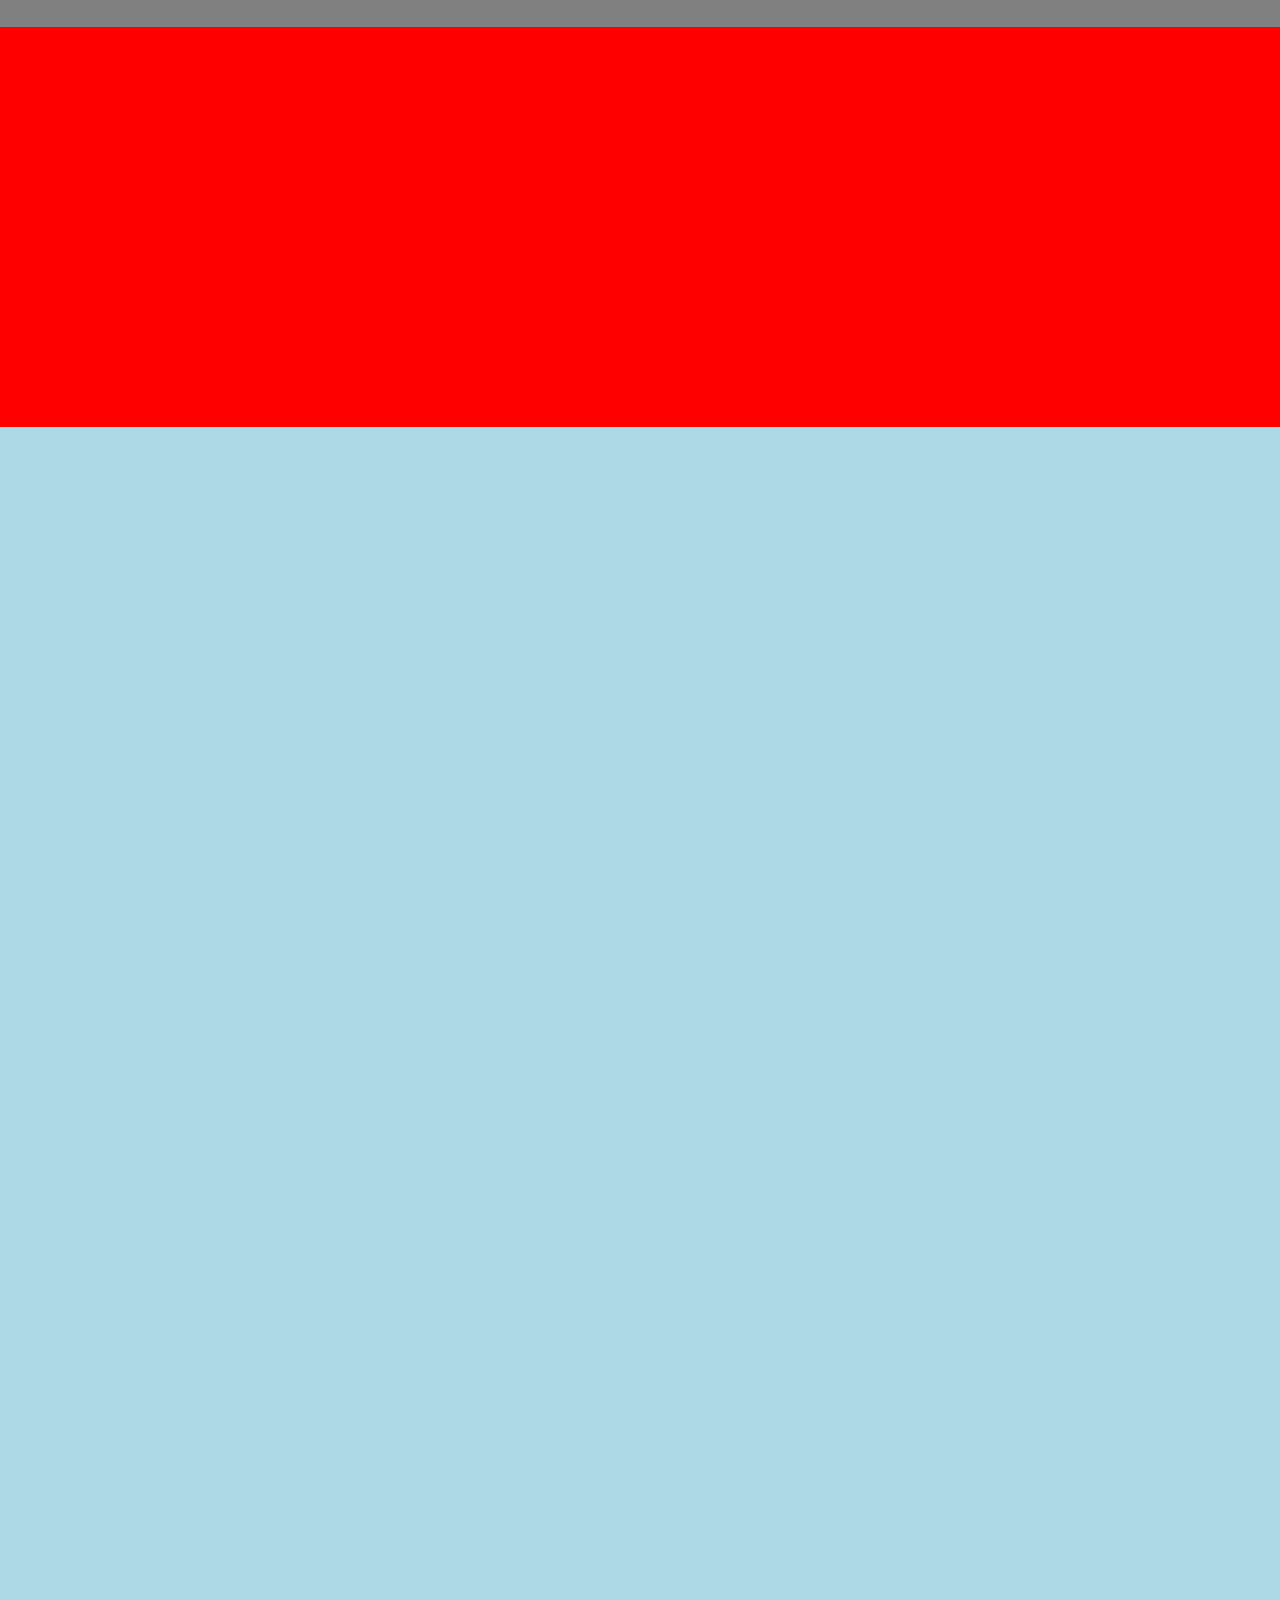
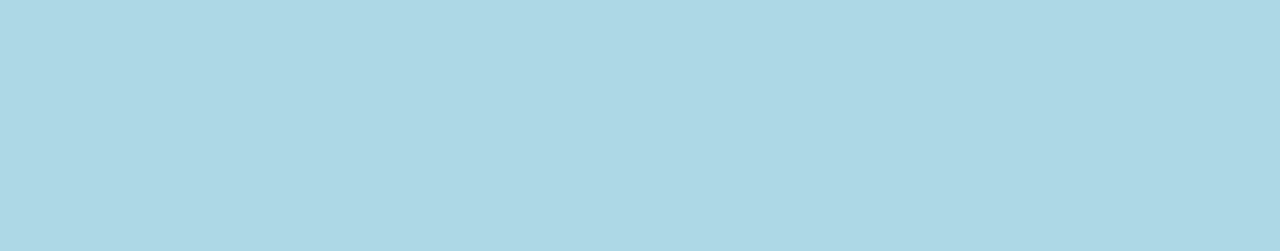
==== commit f5163934: "html css java commited web still in progres" ====
--- a/index.html
+++ b/index.html
@@ -3,10 +3,17 @@
 <head>
 <meta http-equiv="Content-Type" content="text/html; charset=utf-8" /> 
 <meta name="viewport" content="width=device-width, initial-scale=1, maximum-scale=1" />
+<meta name="generator" content="Wufoo">
+<meta name="robots" content="index, follow">
 <meta charset="UTF-8">
 <title>Home Care</title>
 <link rel="stylesheet" type="text/css" href="css/style.css" />
 <link rel="shortcut icon" href="images/logohc.ico" />
+<link href="css/structure.css" rel="stylesheet">
+<link href="css/form.css" rel="stylesheet">
+<script type="text/javascript" src="js/jquery-2.2.0.min.js"></script>
+<script type="text/javascript" src="js/cycle2.js"></script>
+<script src="scripts/wufoo.js"></script>
 
 </head>
 
@@ -42,29 +49,164 @@
                         
                     </section>
             
+                    
+                    
                     <section class="graph1">
-                    	<img src="images/paintbrush.png" alt="vector image paint brush">
-
-                    </section>
-                    
+                    	<img src="images/drill.png" alt="vector image drill">
+                    	<h1>Repairs</h1>
+                    	<h1>Maintenance</h1>
+                    	<p>Bacon ipsum dolor amet venison swine beef ribs cow bresaola. Corned beef pastrami spare ribs, biltong strip steak bresaola fatback jerky turducken ham meatball tenderloin short ribs cupim.</p>
+
+                    </section>
+
                     <section class="graph2">
                     	<img src="images/paintbrush.png" alt="vector image paint brush">
+                    	<h1>Painting</h1>
+                    	<h1>Decorating</h1>
+                    	<p>Bacon ipsum dolor amet venison swine beef ribs cow bresaola. Corned beef pastrami spare ribs, biltong strip steak bresaola fatback jerky turducken ham meatball tenderloin short ribs cupim.</p>
 
                     </section>
                     
                     <section class="graph3">
-                    	<img src="images/paintbrush.png" alt="vector image paint brush">
-
-                    </section>
-                    
-                    
-            </div>
-            
-            
-            <div id="gallery"></div>
-            
-            
-            <div id="contact"></div>
+                    	<img src="images/patio.png" alt="vector image patio slaps">
+                    	<h1>Patio</h1>
+                    	<h1>Decking</h1>
+                    	<p>Bacon ipsum dolor amet venison swine beef ribs cow bresaola. Corned beef pastrami spare ribs, biltong strip steak bresaola fatback jerky turducken ham meatball tenderloin short ribs cupim.</p>
+
+                    </section>
+                    
+                    
+            </div>
+            
+            
+           <div id="gallery">
+
+           		<div id="slideshow" class="cycle-slideshow"
+           									data-cycle-fx = "fade"
+           									data-cycle-speed = "600"
+           									data-cycle-timeout = "4000"
+           									data-cycle-pager = "#pager"
+           									data-cycle-pager-template = "<a href='#'><img src='{{src}}' height=100 width=150/>"
+           									data-cycle-next = "#next"
+           									data-cycle-prev = "#prev"
+           									data-cycle-manual-fx = "scrollHorz"
+           									data-cycle-manual-speed = "400"
+           									data-cycle-pager-fx = "fade">
+
+
+           			<img src="images/1.jpg" alt="image1">
+           			<img src="images/2.jpg" alt="image1">
+           			<img src="images/3.jpg" alt="image1">
+           			<img src="images/4.jpg" alt="image1">
+           			<img src="images/5.jpg" alt="image1">
+           			<img src="images/6.jpg" alt="image1">
+           			<!--<img src="images/7.jpg" alt="image1">
+           			<img src="images/8.jpg" alt="image1">
+           			<img src="images/9.jpg" alt="image1">
+           			<img src="images/10.jpg" alt="image1">
+           			<img src="images/11.jpg" alt="image1">
+           			<img src="images/12.jpg" alt="image1">
+           			<img src="images/13.jpg" alt="image1">
+           			<img src="images/14.jpg" alt="image1">-->
+
+           		</div>
+            	
+            	<div id="pager"></div>
+            		<img id="prev" src="img/prev1.svg">
+            		<img id="next" src="img/next1.svg">
+
+
+            </div>
+            
+            
+            <div id="contact">
+
+            	<form id="form2" name="form2" class="wufoo topLabel page" accept-charset="UTF-8" autocomplete="off" enctype="multipart/form-data" method="post" novalidate
+      action="https://zabiel.wufoo.com/forms/m1j5qm5z1xu1m90/#public">
+  
+<header id="header" class="info">
+<h2>Contact Home Care</h2>
+<div>If, you have any questions, You can contact us by sending Your email to us. <br/>
+	Or simply contact us by Phone.<br />
+Thank You.</div>
+</header><ul>
+<li id="foli1" class="notranslate      ">
+<label class="desc" id="title1" for="Field1">
+Name
+<span id="req_1" class="req">*</span>
+</label>
+<span>
+<input id="Field1" name="Field1" type="text" class="field text fn" value="" size="8" tabindex="1"       required />
+<label for="Field1">First</label>
+</span>
+<span>
+<input id="Field2" name="Field2" type="text" class="field text ln" value="" size="14" tabindex="2" required />
+<label for="Field2">Last</label>
+</span>
+</li>
+<li id="foli9" class="notranslate      ">
+<label class="desc" id="title9" for="Field9">
+Email
+<span id="req_9" class="req">*</span>
+</label>
+<div>
+<input id="Field9" name="Field9" type="email" spellcheck="false" class="field text medium" value="" maxlength="255" tabindex="3"       required />
+</div>
+</li>
+<li id="foli10" class="phone notranslate      ">
+<label class="desc" id="title10" for="Field10">
+Phone Number
+</label>
+<span>
+<input id="Field10" name="Field10" type="tel" class="field text" value="" size="3" maxlength="3" tabindex="4"       />
+<label for="Field10">###</label>
+</span>
+<span class="symbol">-</span>
+<span>
+<input id="Field10-1" name="Field10-1" type="tel" class="field text" value="" size="3" maxlength="3" tabindex="5" />
+<label for="Field10-1">###</label>
+</span>
+<span class="symbol">-</span>
+<span>
+ <input id="Field10-2" name="Field10-2" type="tel" class="field text" value="" size="4" maxlength="4" tabindex="6" />
+<label for="Field10-2">####</label>
+</span>
+</li>
+<li id="foli13"
+class="notranslate      "><label class="desc" id="title13" for="Field13">
+Untitled
+</label>
+
+<div>
+<textarea id="Field13"
+name="Field13"
+class="field textarea medium"
+spellcheck="true"
+rows="10" cols="50"
+
+tabindex="7"
+onkeyup=""
+       ></textarea>
+
+</div>
+</li> <li class="buttons ">
+<div>
+
+                    <input id="saveForm" name="saveForm" class="btTxt submit"
+    type="submit" value="Submit"
+ /></div>
+</li>
+
+<!--<li class="hide">
+<label for="comment">Do Not Fill This Out</label>
+<textarea name="comment" id="comment" rows="1" cols="1"></textarea>
+<input type="hidden" id="idstamp" name="idstamp" value="b3oI10UHzMWy3894DpVG1ayr0ZnfXHM+uN+27Mrebss=" />
+</li>-->
+</ul>
+</form>
+
+
+            </div>
             
             <div id="footer"></div>
            
--- a/css/style.css
+++ b/css/style.css
@@ -7,7 +7,7 @@
 															border: 1px red solid;}*/
 body {
 	width:100%;
-	height: 3200px;
+	height: 5000px;
 	margin: 0 auto;
 	font-size: 100%;
 
@@ -33,7 +33,7 @@
 
 #logotop img {
 	width: 6%;
-	z-index: 1;
+	z-index: 1100;
 	position: fixed;
 	top: 1%;
 	left: 3%;
@@ -44,7 +44,7 @@
 	width: 27%;
 	display: block;
 	margin: 1% 0 1% 0;
-	z-index: 2;
+	z-index: 1100;
 	position: fixed;
 	top: 2%;
 	left: 13%;
@@ -88,7 +88,7 @@
 	margin: 0 auto;
 	font-family: "ArchivoBlack", sans-serif;
 	padding-bottom: 1%;
-	
+	z-index: 1099;
 
 }
 
@@ -144,12 +144,12 @@
 	background-color:rgba(102,102,102,1);
 	margin-top: 4%;
 	width: 100%;
-	height: 20%;
+	height: 700px;
 }
 
 #banner img.van {
-	width: 671px;
-	height: 281px;
+	width: 651px;
+	height: 261px;
 	float: right;
 	margin: 7% 1% 0 0;
 
@@ -158,7 +158,7 @@
 #banner img.biglogo {
 	width: 20%;
 	float: left;
-	margin: 8% 0% 2% 3%;
+	margin: 8% 0% 0% 3%;
 	z-index: 1;
 	border-radius: 999px;
 	/*-webkit-box-shadow: 10px 20px 30px 20px black;
@@ -170,11 +170,14 @@
 #banner h1 {
 	display: block;
 	clear: both;
-	width: 100%;
+	width: 60%;
 	text-align: center;
 	color: lightgray;
 	font-size: 40px;
-	padding-top: 20px;
+	position: relative;
+	top: 5%;
+	left:20%;
+	
 
 
 }
@@ -185,9 +188,9 @@
 #about {
 	
 	width: 100%;
-	height: 600px;
+	height: 800px;
 	margin: 0px;
-	padding:: 0px;
+	padding: 40px 0 0 0;
 	
 	
 	}
@@ -195,7 +198,7 @@
 	 .graph1 {
 		background-color: lightgray;
 		width: 33.333333333333%;
-		height:300px;
+		height:600px;
 		float:left;	
 		}	
 
@@ -204,14 +207,25 @@
 			height: 200px;
 			display: block;
 			position: inherit;
-			padding: 10% 30%;
+			padding: 10% 0 10% 0;
+			margin: 0 auto;
 			
 		}
+
+		.graph1 p {
+			display: block;
+			padding-top: 30px;
+			width: 70%;
+			margin: 0 auto;
+			text-align: justify;
+			line-height: 150%;
+
+		} 	
 		
 	.graph2 {
 		background-color:lightgray;
 		width: 33.33333333333%;
-		height:300px;
+		height:600px;
 		float:left;
 		}	
 
@@ -220,14 +234,25 @@
 			height: 200px;
 			display: block;
 			position: inherit;
-			padding: 10% 30%;
+			padding: 10% 0 10% 0;
+			margin: 0 auto;
 			
-		}			
+		}	
+
+		.graph2 p {
+			display: block;
+			padding-top: 30px;
+			width: 70%;
+			margin: 0 auto;
+			text-align: justify;
+			line-height: 150%;
+
+		} 			
 		
 	.graph3 {
 		background-color:lightgray;
 		width: 33.3333333333%;
-		height:300px;
+		height:600px;
 		float:left;
 		}
 
@@ -236,9 +261,20 @@
 			height: 200px;
 			display: block;
 			position: inherit;
-			padding: 10% 30%;
+			padding: 10% 0 10% 0;
+			margin: 0 auto;
 			
-		}				
+		}
+
+		.graph3 p {
+			display: block;
+			padding-top: 30px;
+			width: 70%;
+			margin: 0 auto;
+			text-align: justify;
+			line-height: 150%;
+
+		} 					
 		
 		.description {
 			width: 100%;
@@ -249,40 +285,118 @@
 			padding-bottom: 5%;
 			clear: both;
 
-			}	
+			}
+
 			
-		p {
+		.description p {
 			display:block;
 			width: 70%;
 			margin: 5% auto 5% auto;
 			text-align: center;
 			line-height: 170%;
+			clear: both;
+		}
+
+		#about section h1 {
+			display: block;
+			width: 100%;
+			margin: 0 auto;
+			margin-bottom: 10px; 
+			text-align: center;
+
 		}
 																	
 														/*ABOUT  END*/
 														
 														/*GALLERY*/
 		#gallery {
+			width: 100%;
+			height: 704px;
+			margin-top: 6%;
+			overflow: hidden;
 			background-color: black;
-			width: 100%;
-			height: 500px;
-			margin-top: 6%;
-			padding: 0;
-		}
-
-		.galleria { width: 700px; height: 400px; background: #000;
-		 }
-	
+		}
+
+		#slideshow {
+			height: 100%;
+			width: 100%;
+		}
+
+		#slideshow img {
+			height: 100%;
+			width: 100%;
+		}
+
+		#pager {
+			text-align: center;
+			height: 120px;
+			width: 100%;
+			position: inherit;
+			bottom: 5%;
+			background:  rgba(0,0,0,.5);
+			z-index: :1000;
+			opacity: 0;
+			-webkit-transition: all 0.3s ese-in-out 0s;
+			-moz-transition: all 0.3s ese-in-out 0s;
+			-o-transition: all 0.3s ese-in-out 0s;
+			transition: all 0.3s ese-in-out 0s;
+		}
+
+		#pager:hover {
+			opacity: 1;
+		}
+
+		#pager img {
+			margin:  10px 5px;
+			opacity: 0.3;
+			-webkit-transition: all 0.3s ese-in-out 0s;
+			-moz-transition: all 0.3s ese-in-out 0s;
+			-o-transition: all 0.3s ese-in-out 0s;
+			transition: all 0.3s ese-in-out 0s;
+		}
+
+		#pager img:hover {
+			opacity: 1;
+			transform:scale(1.05);
+			z-index: 100;
+		}
+
+		#prev {
+			height: 120px;
+			width: 120px;
+			position: inherit;
+			top: 0;
+			bottom: 0;
+			right: 0;
+			margin: auto 10px;
+			z-index: 1001;
+
+		}
+
+		#next {
+			height: 120px;
+			width: 120px;
+			position: inherit;
+			top: 0;
+			bottom: 0;
+			right: 0;
+			margin: auto 10px;
+			z-index: 1001;
+
+		}
+
+		
 														
 														/*GALLERY END*/
 														
 														/*CONTACT*/
 		#contact {
-			background-color: white;
-			width: 100%;
-			height: 400px;
+			background-color: gray;
+			width: 100%;
+			height: 600px;
 			margin: 0;
-			padding: 0;
+			padding-top: 100px;
+			padding-bottom: 30px;
 
 		}
 
@@ -293,7 +407,8 @@
 		#footer {
 			background-color: red;
 			width: 100%;
-			height: 300px;
+			height: 400px;
+			clear: both;
 			
 		}	
 														/*FOOTER END*/
--- a/css/structure.css
+++ b/css/structure.css
@@ -0,0 +1,22 @@
+
+
+		
+
+			
+
+				form.wufoo{
+					width: 60%;
+					margin:0;
+					padding:0;
+					position:relative;
+					left: 5%;
+					background-color:transparent;
+					overflow: hidden;
+					
+
+				}
+
+
+					
+
+							
--- a/css/form.css
+++ b/css/form.css
@@ -0,0 +1,152 @@
+@font-face{font-family:'Pictos';src:url("/fonts/pictos.eot?iefix");
+src:local("Pictos"),url("/fonts/pictos.woff") format("woff"),url("/fonts/pictos.ttf") format("truetype"),url("/fonts/pictos.svg#webfontIyfZbseF") format("svg");font-weight:normal;font-style:normal}
+
+
+.wufoo{font-family:"Lucida Grande","Lucida Sans Unicode", Tahoma, sans-serif;letter-spacing:.01em}
+
+.wufoo li{width:60%}
+
+.info{display:inline-block;
+	clear:both;margin:0 0 5px 0;
+	padding:0 1% 1.1em 1%;
+	}
+
+	.info[class]{display:block}
+
+	.hideHeader .info,#payment.hideHeader li.first{display:none}
+
+	.info h2{
+		font-weight:normal;
+		font-size:160%;
+		margin:0 0 20px 0;
+		clear:left;
+		font-family: "ArchivoBlack", sans-serif;
+		color: orange; }
+
+		.info div{
+			font-size:95%;
+			line-height:135%;
+			color:#555;
+			font-family: "ArchivoBlack", sans-serif;
+	}
+
+			form ul{
+				margin:0;
+				padding:0;
+				list-style-type:none}
+
+				* html form ul{width:99%;zoom:1}
+
+				form li{
+					margin:10px 0;
+					padding:6px 1% 9px 1%;
+					clear:both;
+					background-color:transparent;
+					position:relative;
+					-webkit-transition:background-color 350ms ease-out;
+					-moz-transition:background-color 350ms ease-out;
+					-o-transition:background-color 350ms ease-out;
+					transition:background-color 350ms ease-out;
+				}
+
+					form ul:after,form li:after,form li div:after{
+						content:".";display:block;
+						height:0;
+						clear:both;
+						visibility:hidden}
+
+						* html form li{
+							height:1%;
+							margin-bottom:-3px;
+						}
+
+							*+html form li{
+								height:1%;
+								margin-bottom:-3px}
+
+								* html form li div{
+
+									display:inline-block}
+
+									*+html form ul,*+html form li div{
+										display:inline-block}
+
+										form li div{
+											margin:0;
+											padding:0;
+											color:#444;
+										}
+
+											form li span{margin:0 .3em 0 0;
+												padding:0;
+												float:left;
+												color:#444}
+
+											label.desc {
+												
+												float: left;
+												margin-right: 30px;
+												font-family: "ArchivoBlack", sans-serif;
+												color: orange;
+											}
+
+
+
+																					form span.req{
+																						display:inline;
+																						float:none;
+																						color:red !important;
+																						font-weight:bold;
+																						margin:0;
+																						padding:0}
+
+																						form li div label var{font-weight:bold;font-style:normal}
+
+																						form li div label .currently{display:none}
+
+																						input.text,input.search,input.file,textarea.textarea,select.select{font-family:"Lucida Grande", Tahoma, Arial, sans-serif;
+																						font-size:100%;
+																						color:#333;
+																						margin:0;
+																						padding:2px 0}
+
+																						input.text,input.search,textarea.textarea{
+																							border-top:2px solid green;
+																							border-left:1px solid #c3c3c3;
+																							border-right:1px solid #c3c3c3;
+																							border-bottom:1px solid #ddd;
+																							background:#fff url(../images/fieldbg.gif) repeat-x top;
+																							border-radius: 10px;
+																							background-color: lightgrey;
+																							color: green;}
+
+																							
+																							select.select{padding:1px 0 0 0}
+
+																							
+
+																									input.other{margin:0 0 8px 25px}
+
+																									* html select.select{margin:1px 0}
+																									*+html select.select{margin:1px 0}
+
+																									.center,form li span.center input.text,form li span.center label,form li.name span label,form li.date input.text,form li.date span label,form li.phone input.text,form li.phone span label,form li.time input.text,form li.time span label{text-align:center}
+
+																									input.small,select.small{width:25%}
+
+																									input.medium,select.medium{width:50%}
+
+																									input.large,select.large{width:100%}
+
+																									.msie[class] select.ieSelectFix{width:auto}
+
+																									.msie[class] select.ieSelectFix.small{min-width:25%}
+
+																									.msie[class] select.ieSelectFix.medium{min-width:50%}
+																									.msie[class] select.ieSelectFix.large{width:100%}
+
+																									textarea.textarea{width:293px;min-width:100%;max-width:100%}
+																									textarea.small{height:5.5em}
+																									textarea.medium{height:10em}
+																									textarea.large{height:20em}
+
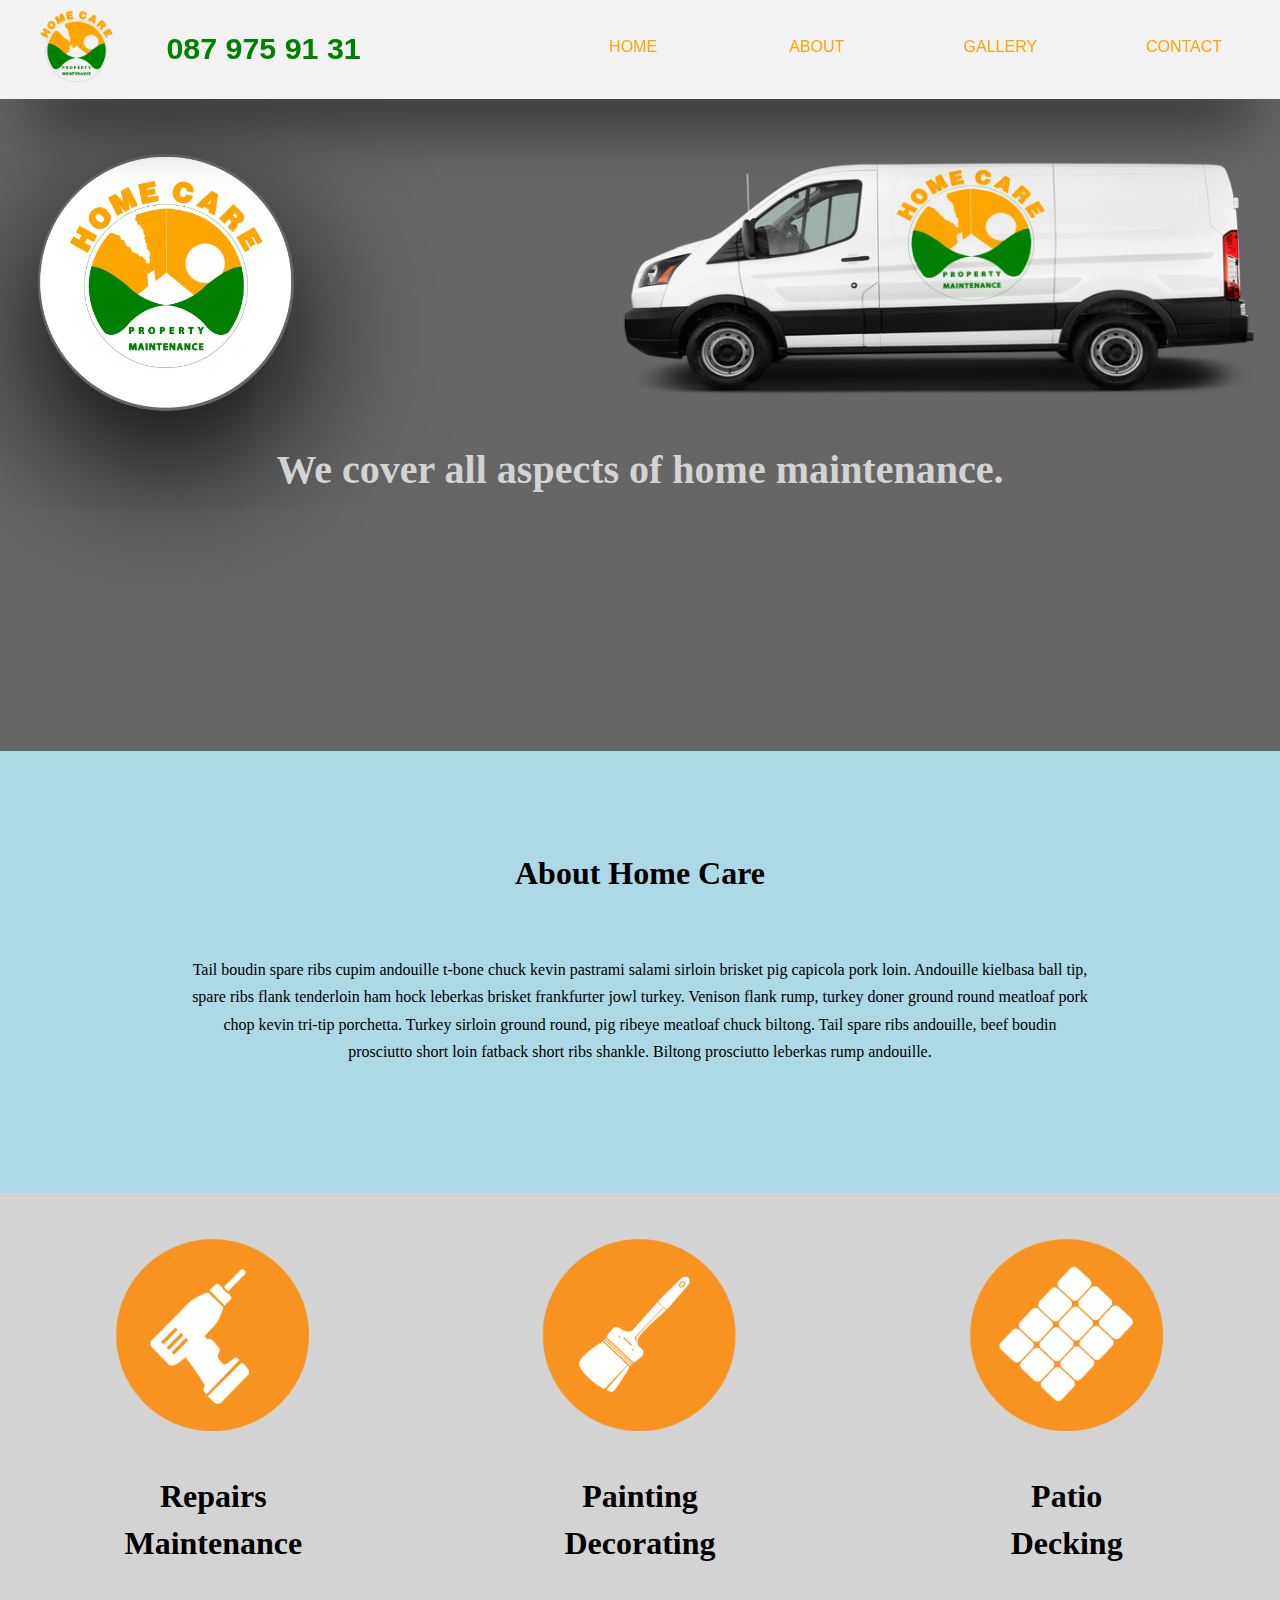
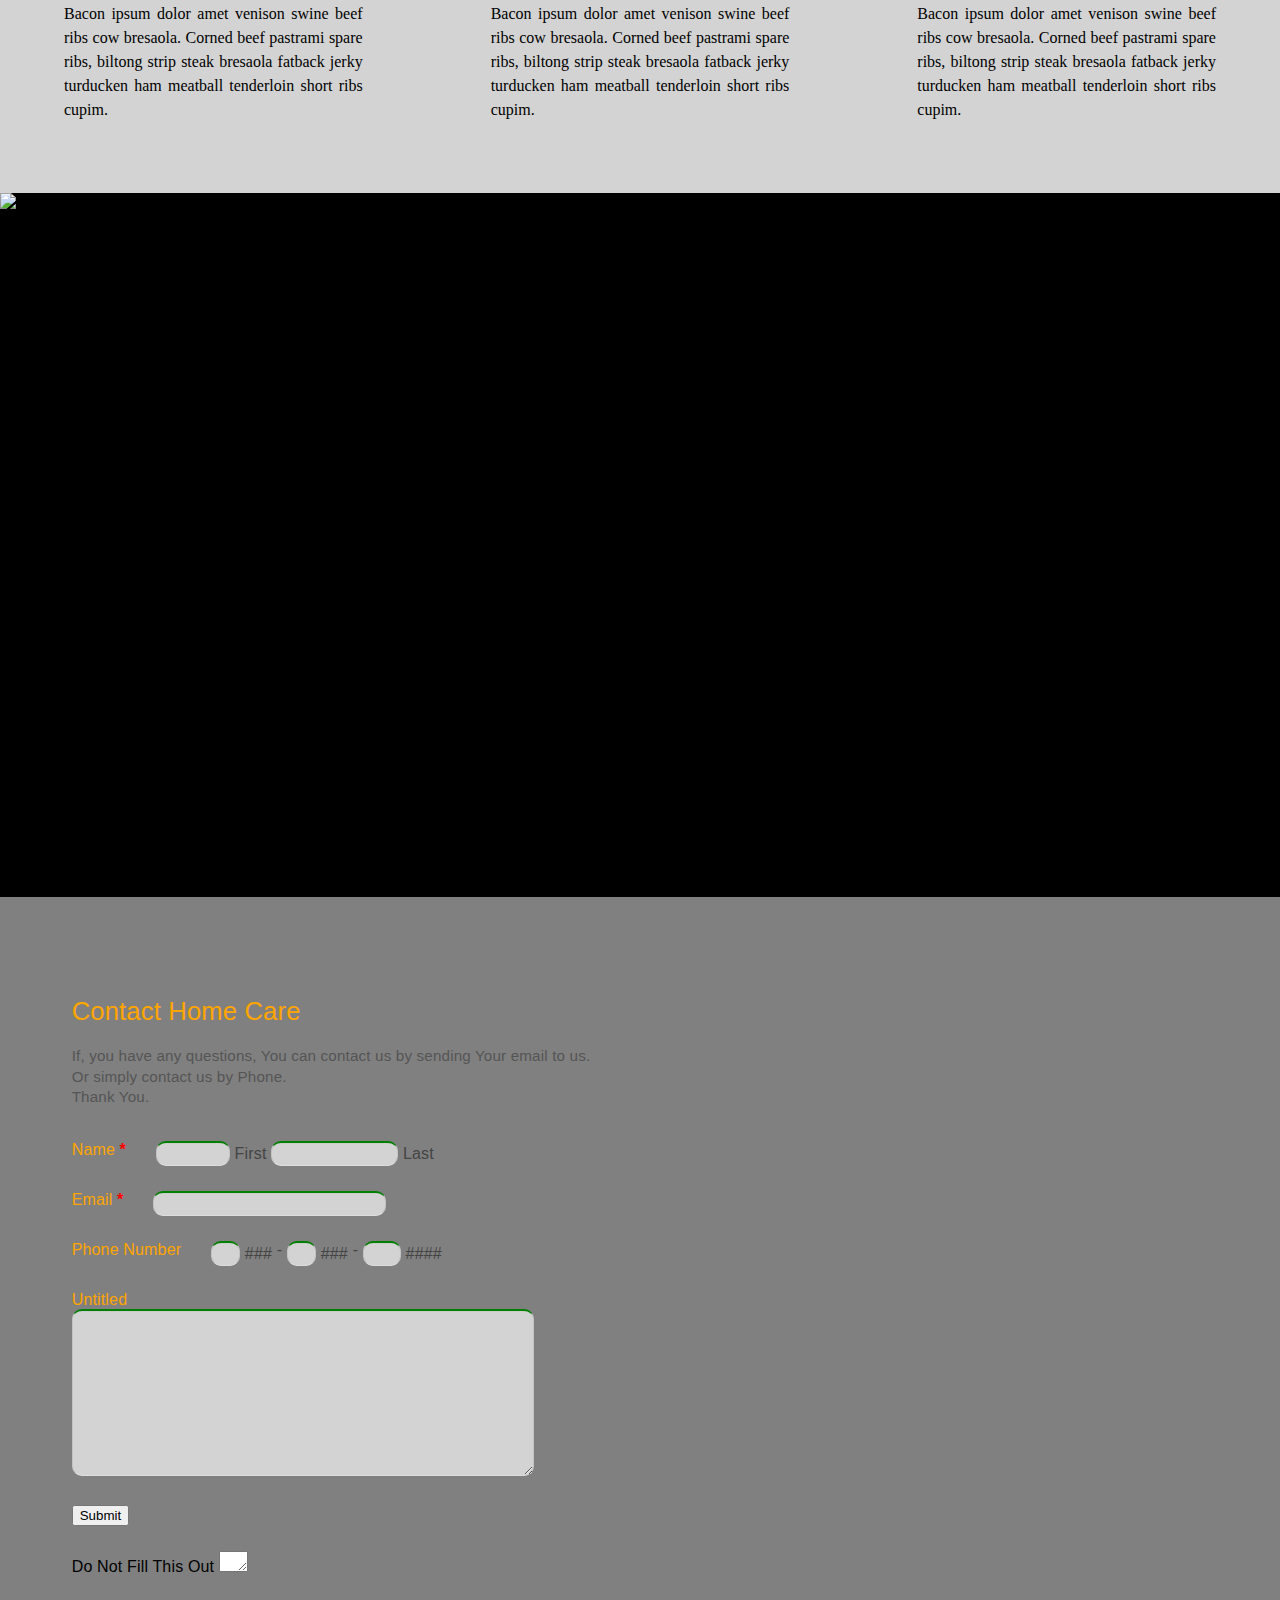
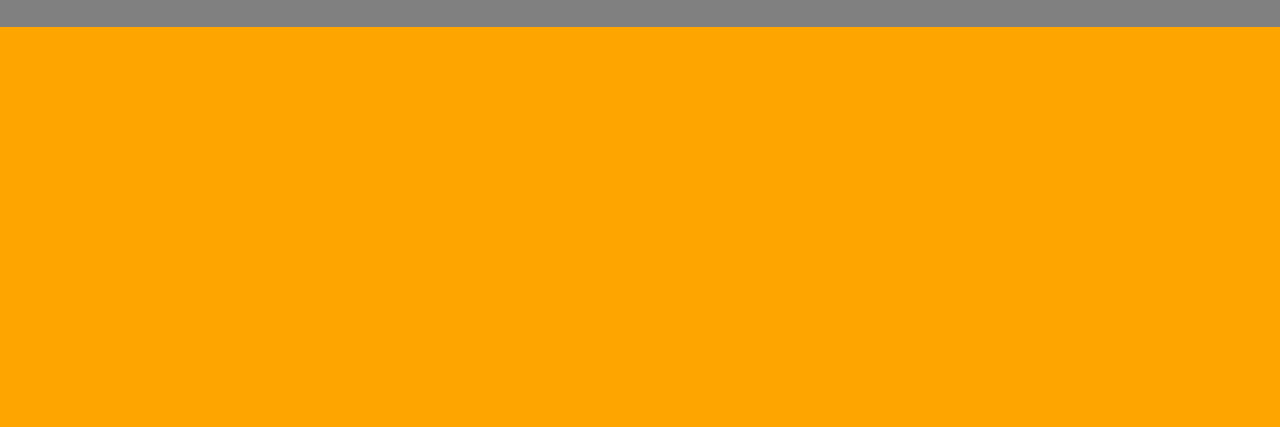
==== commit 91c683c8: "cos tam hehehh" ====
--- a/index.html
+++ b/index.html
@@ -197,11 +197,11 @@
  /></div>
 </li>
 
-<!--<li class="hide">
+<li class="hide">
 <label for="comment">Do Not Fill This Out</label>
 <textarea name="comment" id="comment" rows="1" cols="1"></textarea>
 <input type="hidden" id="idstamp" name="idstamp" value="b3oI10UHzMWy3894DpVG1ayr0ZnfXHM+uN+27Mrebss=" />
-</li>-->
+</li>
 </ul>
 </form>
 
--- a/css/style.css
+++ b/css/style.css
@@ -7,7 +7,7 @@
 															border: 1px red solid;}*/
 body {
 	width:100%;
-	height: 5000px;
+	height: 3500px;
 	margin: 0 auto;
 	font-size: 100%;
 
@@ -405,7 +405,7 @@
 														
 														/*FOOTER*/
 		#footer {
-			background-color: red;
+			background-color: orange;
 			width: 100%;
 			height: 400px;
 			clear: both;
